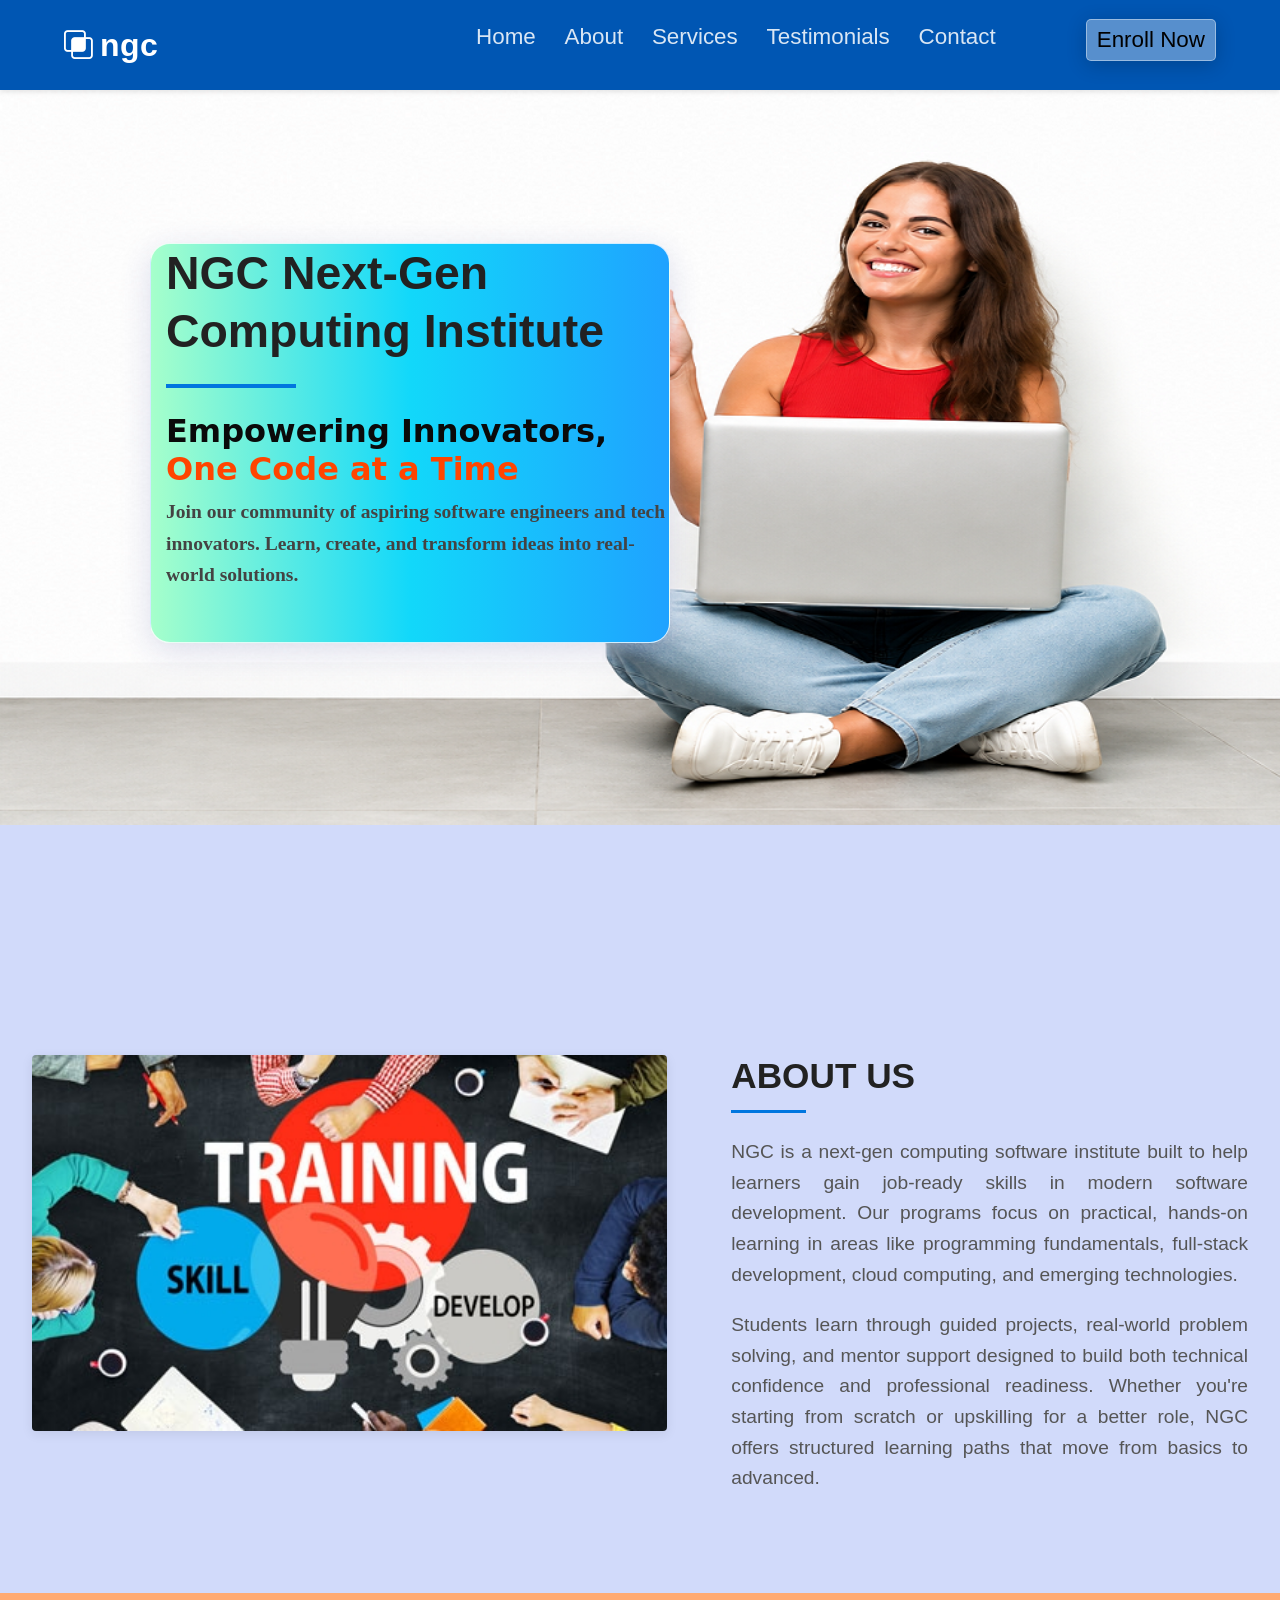
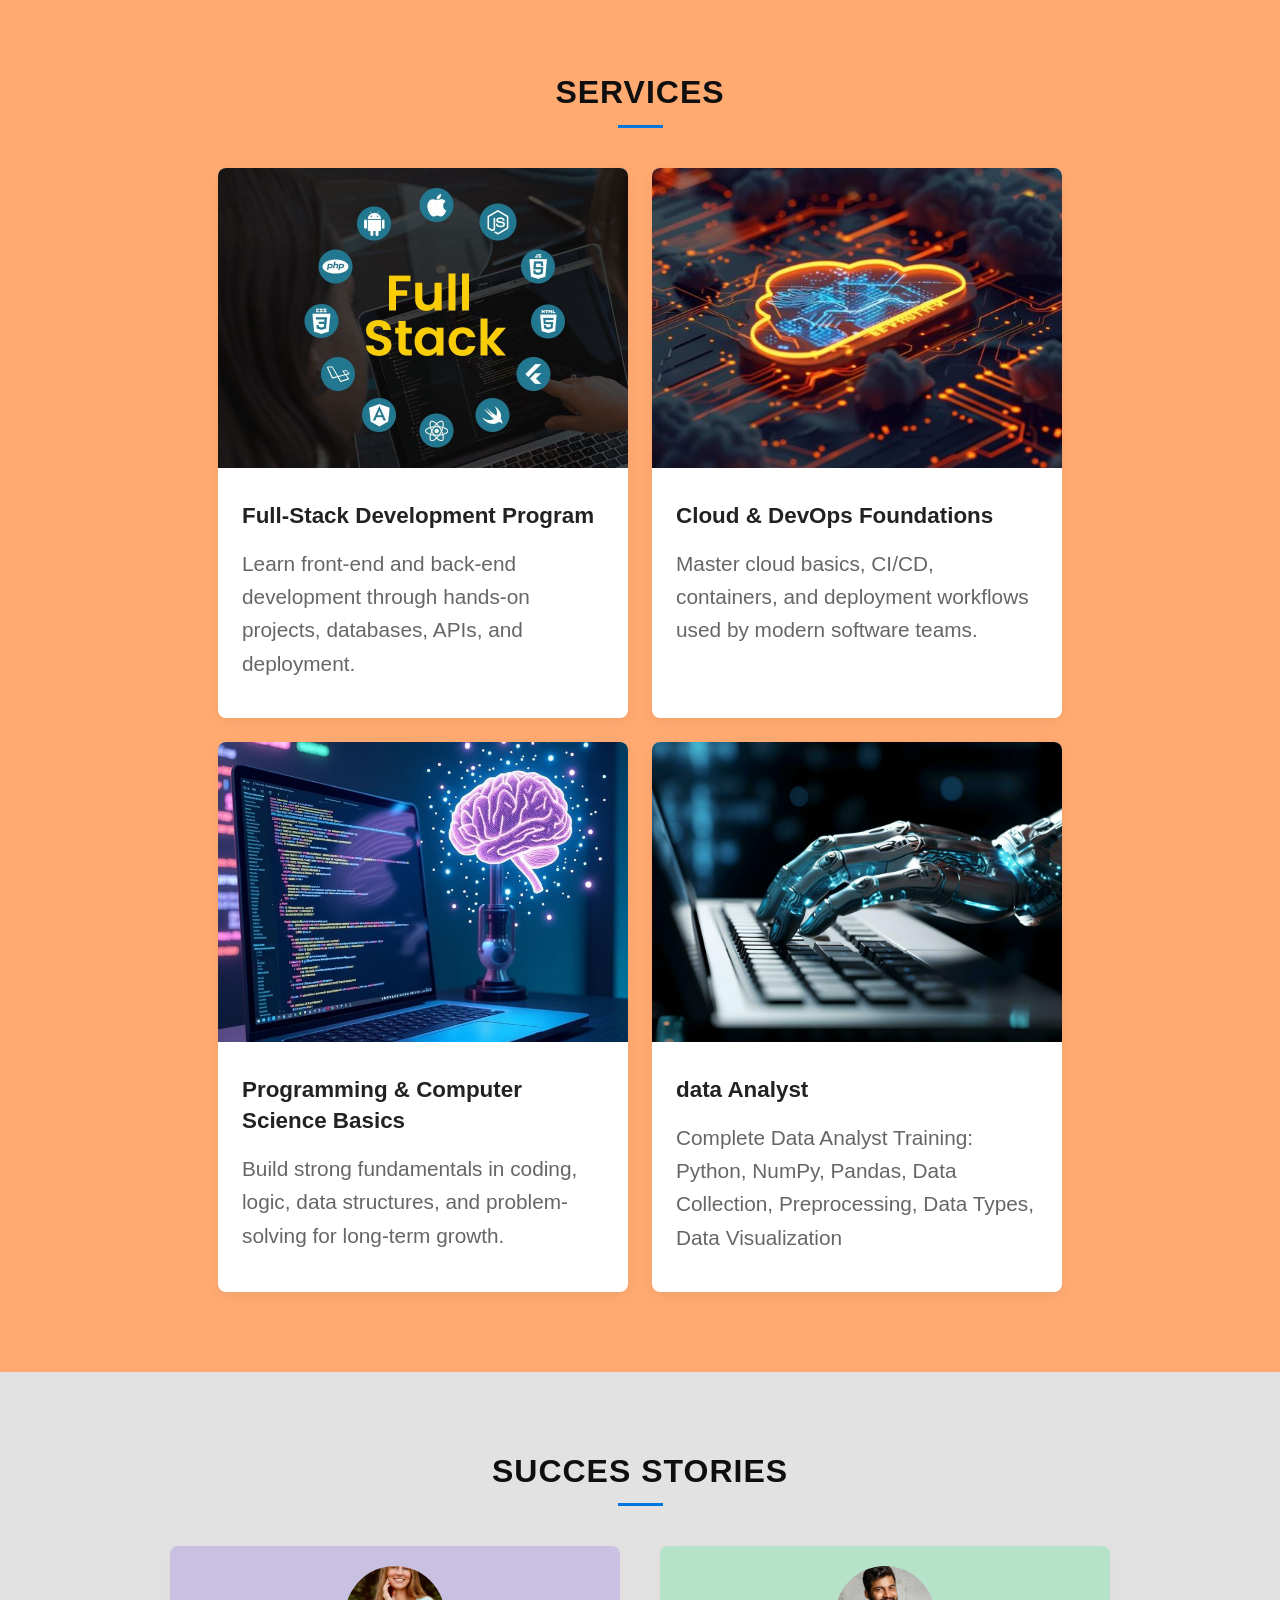
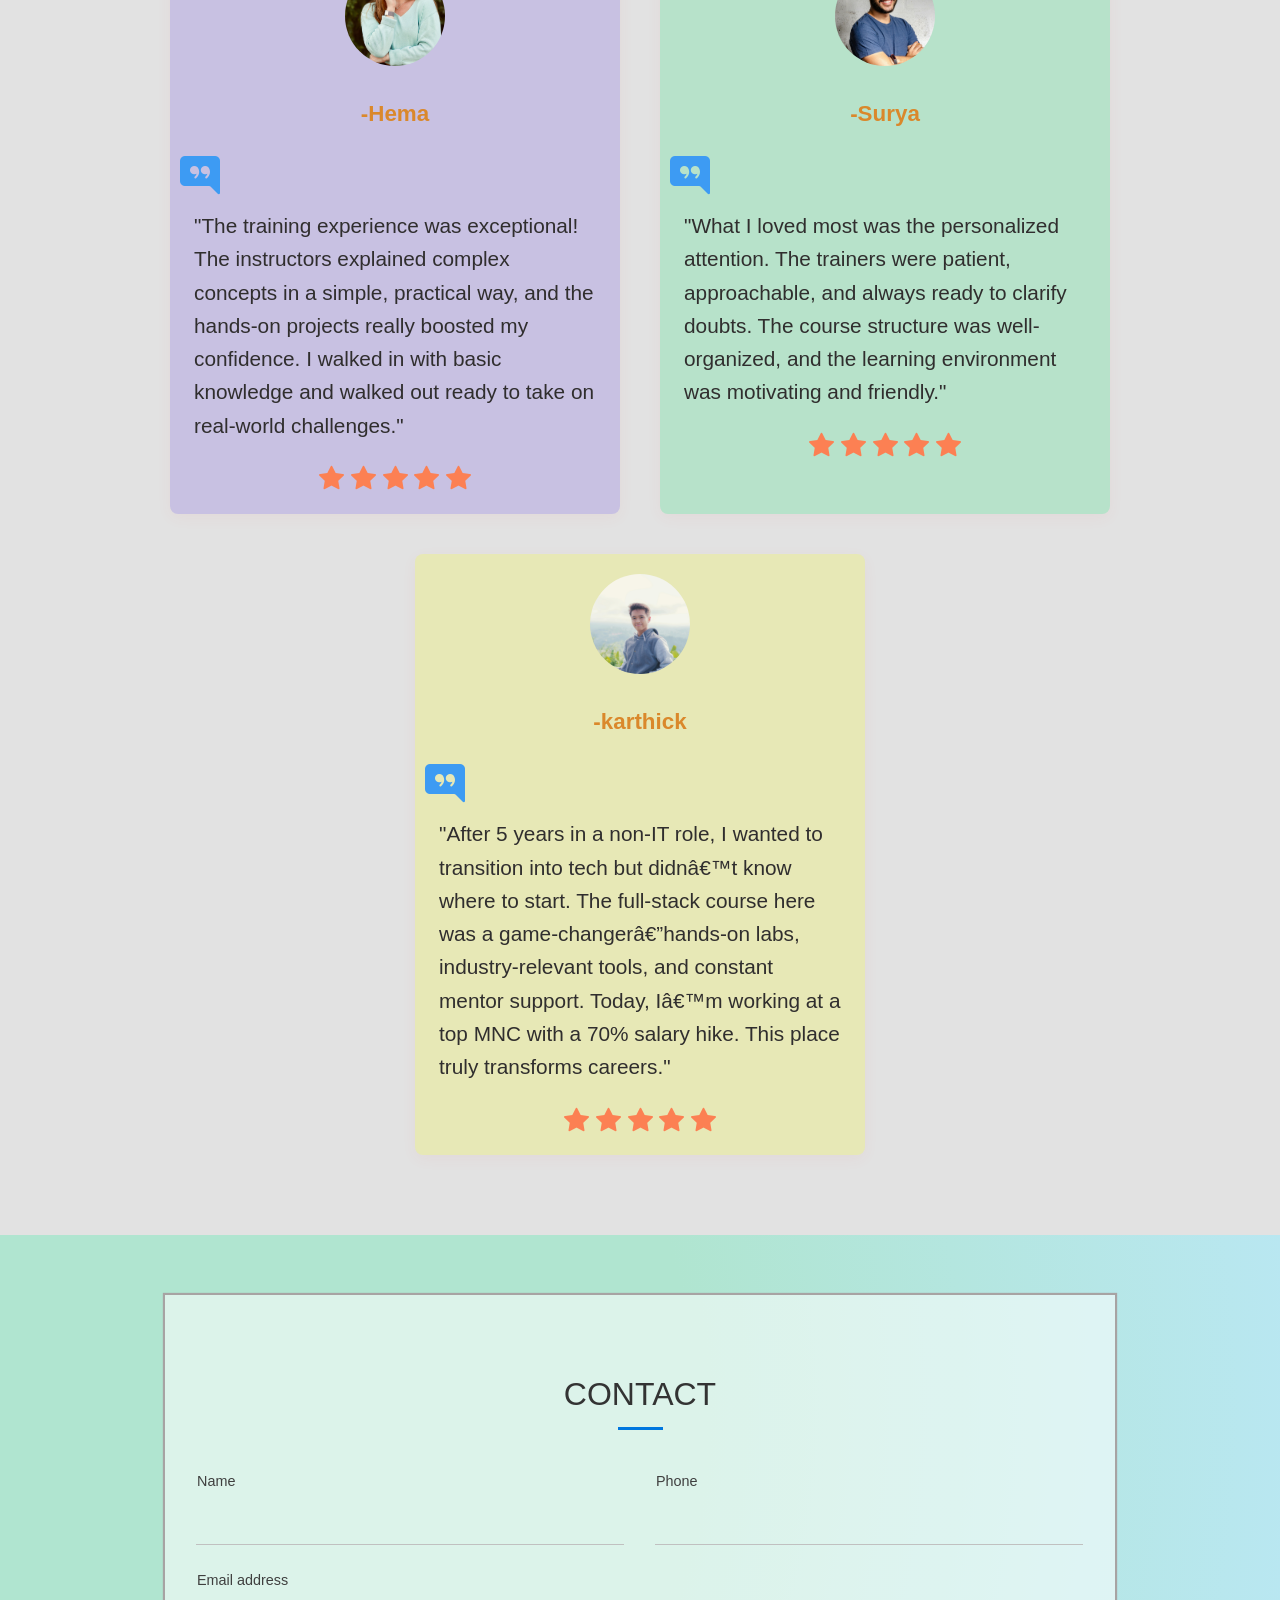
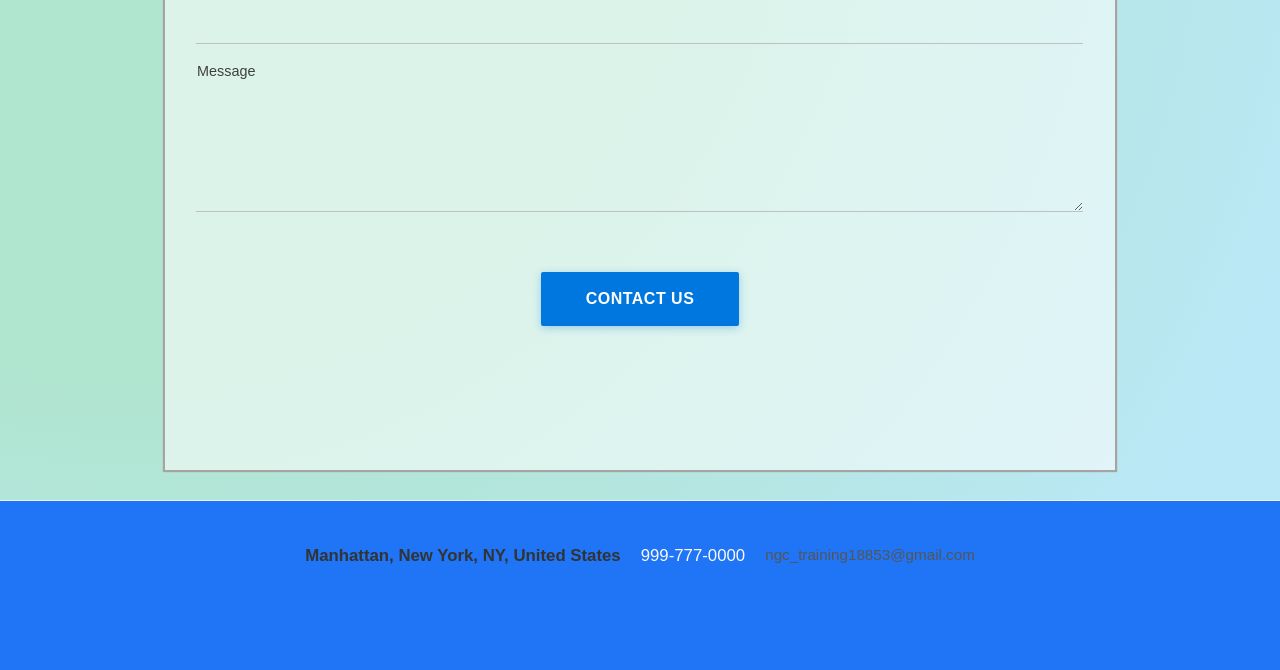
==== projects/Software Institute UI/index.html @ 63b266c6 "first commit" ====
<!DOCTYPE html>
<html>
<head>

    <link href="https://cdn.jsdelivr.net/npm/bootstrap@5.3.8/dist/css/bootstrap.min.css" rel="stylesheet" integrity="sha384-sRIl4kxILFvY47J16cr9ZwB07vP4J8+LH7qKQnuqkuIAvNWLzeN8tE5YBujZqJLB" crossorigin="anonymous">
    <meta name="viewport" content="width=device-width, initial-scale=1.0">
    <title>NGC Next-Gen Computing Institute</title>
    <link rel="stylesheet" href="style.css">
    <link rel="stylesheet" href="https://cdn.jsdelivr.net/npm/bootstrap-icons@1.13.1/font/bootstrap-icons.min.css">
    </head>
<body>

    <header>
        <div class="logo">
            <span class="logo-icon"><i class="bi bi-intersect"></i></span> ngc
        </div>
        <nav>
            <ul>
                <li><a href="#home" class="active">Home</a></li>
                <li><a href="#about">About</a></li>
                <li><a href="#services">Services</a></li>
                <li><a href="#Testimonials">Testimonials</a></li>
                <li><a href="#contact">Contact</a></li> 
            </ul>
             <div class="enroll">
            <a href="#contact"><button>Enroll Now</button></a>
        </div>
            
        </nav>
        
    </header>

    <section id="home" class="home">
        <div class="home-box">
            <h1>NGC Next-Gen<br>Computing Institute</h1>
            <div class="blue-line"></div>
            <h2>Empowering Innovators,<br><span> One Code at a Time</span></h2>
            <p>Join our community of aspiring software engineers and tech innovators. Learn, create, and transform ideas into real-world solutions.</p>
        </div>
    </section>

    <section id="about" class="about">
        <div class="container about-box">
            <div class="about-image">
                <img src="bg-3.jpg" alt="NGC Campus">
            </div>
            <div class="about-content">
                <h2>About us</h2>
                <div class="blue-line-left"></div>
                <p>NGC is a next-gen computing software institute built to help learners gain job-ready skills in modern software development. Our programs focus on practical, hands-on learning in areas like programming fundamentals, full-stack development, cloud computing, and emerging technologies.</p>
                <p>Students learn through guided projects, real-world problem solving, and mentor support designed to build both technical confidence and professional readiness. Whether you're starting from scratch or upskilling for a better role, NGC offers structured learning paths that move from basics to advanced.</p>
            </div>
        </div>
    </section>

    <section id="services" class="services">
        <div class="container">
            <div class="service-title">
                <h2>SERVICES</h2>
                <div class="blue-line-center"></div>
            </div>
            
            <div class="services-main">
                <div class="service-card">
                    <img src="pg-1.jpg" alt="Full-Stack Dev">
                    <h3>Full-Stack Development Program</h3>
                    <p>Learn front-end and back-end development through hands-on projects, databases, APIs, and deployment.</p>
                </div>
                <div class="service-card">
                    <img src="pg-6.jpeg" alt="Cloud & DevOps">
                    <h3>Cloud & DevOps Foundations</h3>
                    <p>Master cloud basics, CI/CD, containers, and deployment workflows used by modern software teams.</p>
                </div>
                <div class="service-card">
                    <img src="pg-3.jpeg" alt="Programming CS Basics">
                    <h3>Programming & Computer Science Basics</h3>
                    <p>Build strong fundamentals in coding, logic, data structures, and problem-solving for long-term growth.</p>
                </div>
                <div class="service-card">
                    <img src="background.jpg" alt="Programming CS Basics">
                    <h3>data Analyst</h3>
                    <p>Complete Data Analyst Training: Python, NumPy, Pandas, Data Collection, Preprocessing, Data Types, Data Visualization</p>
                </div>
            </div>
        </div>
    </section>
    <section id="Testimonials" class="Testimonials">
        <div class="container">
            <div class="review-title">
                <h2>Succes stories</h2>
                <div class="blue-line-center"></div>
            </div>
            
            <div class="review-main ">
                <div class="review-card one ">
                    <img src="test1.jpg" alt="">
                    <h3>-Hema</h3>
                    <i class="bi bi-chat-right-quote-fill"></i>
                    <p>"The training experience was exceptional! The instructors explained complex concepts in a simple, practical way, and the hands-on projects really boosted my confidence. I walked in with basic knowledge and walked out ready to take on real-world challenges." </p>
                    <div class="icon">
                    <i class="bi bi-star-fill"></i>
                    <i class="bi bi-star-fill"></i>
                    <i class="bi bi-star-fill"></i>
                    <i class="bi bi-star-fill"></i>
                    <i class="bi bi-star-fill"></i>
                    </div>
                </div>
                <div class="review-card two">
                    <img src="test-3.jpg" alt="">
                    <h3>-Surya</h3>
                    <i class="bi bi-chat-right-quote-fill"></i>
                    <p>"What I loved most was the personalized attention. The trainers were patient, approachable, and always ready to clarify doubts. The course structure was well-organized, and the learning environment was motivating and friendly."</p>
                    <div class="icon">
                    <i class="bi bi-star-fill"></i>
                    <i class="bi bi-star-fill"></i>
                    <i class="bi bi-star-fill"></i>
                    <i class="bi bi-star-fill"></i>
                    <i class="bi bi-star-fill"></i>
                    </div>
                </div>
                <div class="review-card three">
                    <img src="test2.jpg" alt="">
                    <h3>-karthick</h3>
                    <i class="bi bi-chat-right-quote-fill"></i>
                    <p>"After 5 years in a non-IT role, I wanted to transition into tech but didn’t know where to start. The full-stack course here was a game-changer—hands-on labs, industry-relevant tools, and constant mentor support. Today, I’m working at a top MNC with a 70% salary hike. This place truly transforms careers."</p>
                    <div class="icon">
                    <i class="bi bi-star-fill"></i>
                    <i class="bi bi-star-fill"></i>
                    <i class="bi bi-star-fill"></i>
                    <i class="bi bi-star-fill"></i>
                    <i class="bi bi-star-fill"></i>
                    </div>
                </div>
                
            </div>
        </div>
    </section>

    <section id="contact" class="contact">
        <div class="container">
            <div class="contact-title">
                <h2>CONTACT</h2>
                <div class="blue-line-center"></div>
            </div>

            <div class="contact-main">
                <form class="contact-form">
                    <div class="form-row">
                        <div class="input-group">
                            <label for="name">Name</label>
                            <input type="text">
                        </div>
                        <div class="input-group">
                            <label for="phone">Phone</label>
                            <input type="tel">
                        </div>
                        
                    </div>
                    <div class="input-group full-width">
                            <label for="email">Email address</label>
                            <input type="email">
                        </div>
                    <div class="input-group full-width">
                        <label for="message">Message</label>
                        <textarea rows="4"></textarea>
                    </div>

                    <div class="form-submit">
                        <button type="submit" class="contact-btn">CONTACT US</button>
                    </div>
                </form>                   
                </div>
            </div>
        </div>
        
    </section>
    <div class="contact-info">
                    <div class="info-text">
                        <p><strong>Manhattan, New York, NY, United States</strong></p>
                        <p class="phone-link"> 999-777-0000</p>
                        <p class="email-link"> ngc_training18853@gmail.com</p>
                    </div>
    <script src="https://cdn.jsdelivr.net/npm/bootstrap@5.3.8/dist/js/bootstrap.bundle.min.js" integrity="sha384-FKyoEForCGlyvwx9Hj09JcYn3nv7wiPVlz7YYwJrWVcXK/BmnVDxM+D2scQbITxI" crossorigin="anonymous"></script>
</body>
</html>
---- projects/Software Institute UI/style.css ----
* {
    margin: 0;
    padding: 0;
    box-sizing: border-box;
    scroll-behavior: smooth;
}

body {
    font-family: Arial, sans-serif;
    color: #333333;
    background-color: #fcfcfc;
    line-height: 1.6;
}

.container {
    max-width: 1500px;
    margin: 0 auto;
    padding: 5rem 2rem;
}

.blue-line-center {
    width: 45px;
    height: 3px;
    background-color: #0076df;
    margin: 0.8rem auto 2.5rem auto;
}

header {
    background-color: #0056b3;
    display: flex;
    justify-content: space-between;
    align-items: center;
    padding: 1.2rem 4rem;
    position: fixed;
    top: 0;
    width: 100%;
    z-index: 1000;
    box-shadow: 0 2px 5px rgba(0, 0, 0, 0.1);
}

header .logo {
    color: #ffffff;
    font-size: 2rem;
    font-weight: 700;
    letter-spacing: 0.5px;
    display: flex;
    align-items: center;
    gap: 0.4rem;
}

header .logo-icon {
    font-size: 1.8rem;
}

header nav ul {
    display: flex;
    list-style: none;
    gap: 1.8rem;
}

header a {
    color: rgba(255, 255, 255, 0.85);
    text-decoration: none;
    font-size: 1.4rem;
    font-weight: 500;
    transition: color 0.2s ease;
}

header nav {
    display: flex;
}

header nav a:hover {
    color: #0a0a0a;
    border-bottom: 2px solid #ffffff;
    padding-bottom: 4px;
}

header button {
    margin-left: 90px;
    padding: 2px 10px;
    border-radius: 5px;
    color: #000;
    background: rgba(255, 255, 255, 0.342);
    border: 1px solid rgba(255, 255, 255, 0.4);
    box-shadow: 0 4px 20px rgba(0, 0, 0, 0.2);

}

header .enroll a:hover {
    border-bottom: none;
}

header button:hover {
    background-color: tomato;
}

.home {
    height: 85vh;
    margin-top: 60px;
    background: url('bag3.png');
    background-position: center;
    background-size: cover;
    position: relative;
    display: flex;
    align-items: center;
    justify-content: flex-start;
}

.home-box {
    background: #1FA2FF;
    background: -webkit-linear-gradient(to right, #A6FFCB, #12D8FA, #1FA2FF);
    background: linear-gradient(to right, #A6FFCB, #12D8FA, #1FA2FF);
    margin: 0px 0px 0px 150px;
    height: 400px;
    width: 520px;
    border-radius: 20px;
    border: 1px solid rgba(255, 255, 255, 0.8);
    box-shadow: 0 8px 32px rgba(31, 38, 135, 0.15);
    animation-name: fadein;
}
@keyframes fadeIn {
    from {
        opacity: 0;
    }
    to {
        opacity: 1;
    }
}

.home-box h1 {
    font-size: 2.9rem;
    color: #222222;
    line-height: 1.25;
    font-weight: 700;
    margin-left: 15px;
}

.home-box p {
    font-family: Cambria, Cochin, Georgia, Times, 'Times New Roman', serif;
    font-weight: bolder;
    font-size: 1.22rem;
    color: #444343;
    margin-left: 15px;
}

.home-box h2 {
    font-family: system-ui, -apple-system, BlinkMacSystemFont, 'Segoe UI', Roboto, Oxygen, Ubuntu, Cantarell, 'Open Sans', 'Helvetica Neue', sans-serif;
    font-weight: bolder;
    color: #0a0a0a;
    margin-left: 15px;
}

.home-box span {
    color: orangered;
}

.blue-line {
    width: 130px;
    height: 4px;
    background-color: #0076df;
    margin: 1.5rem 0;
    margin-left: 15px;
}

.about {
    display: flex;
    flex-wrap: wrap;
    padding-top: 100px;
    background-color: #d1dafa;
}

.about-box {
    margin-top: 50px;
    display: grid;
    grid-template-columns: 1.5fr 1.22fr;
    gap: 4rem;
}

.about-image img {
    width: 100%;
    height: auto;
    border-radius: 4px;
    box-shadow: 0 3px 12px rgba(0, 0, 0, 0.08);
}

.about-content h2 {
    text-transform: uppercase;
    font-size: 2.2rem;
    color: #222222;
    font-weight: 700;
}

.blue-line-left {
    width: 75px;
    height: 3px;
    background-color: #0076df;
    margin: 0.8rem 0 1.5rem 0;
}

.about-content p {
    color: #555555;
    font-size: 1.2rem;
    margin-bottom: 1.2rem;
    text-align: justify;
}

.services {
    background-color: #ffaa71;
}

.service-title {
    text-align: center;
}

.service-title h2 {
    font-size: 2rem;
    color: #0f0f0f;
    font-weight: 900;
    letter-spacing: 1px;
}


.services-main {
    display: flex;
    flex-direction: row;
    flex-wrap: wrap;
    justify-content: center;
    gap: 1.5rem;
    margin-top: 1rem;
}

.services .container {
    max-width: 2000px;

}

.service-card {
    width: 410px;
    height: 550px;
    background-color: #ffffff;
    border-radius: 8px;
    overflow: hidden;
    box-shadow: 0 4px 15px rgba(0, 0, 0, 0.05);
    text-align: left;
    padding-bottom: 1rem;
    transition: transform 0.2s ease;
}

.service-card:hover {
    transform: translateY(-4px);
}

.service-card img {
    width: 100%;
    height: 300px;
    object-fit: cover;
}

.service-card h3 {
    font-size: 1.4rem;
    color: #222222;
    padding: 2rem 1.5rem 0.5rem 1.5rem;
    font-weight: 900;
    line-height: 1.4;
}

.service-card p {
    color: #666666;
    font-size: 1.3rem;
    padding: 0 1.5rem;
}

.Testimonials {
    background-color: #e2e2e2;
}

.review-title {
    text-align: center;
}

.review-title h2 {
    font-size: 2rem;
    color: #0f0f0f;
    font-weight: 900;
    letter-spacing: 1px;
    text-transform: uppercase;
}


.review-main {
    display: flex;
    flex-direction: row;
    flex-wrap: wrap;
    justify-content: center;
    gap: 2.5rem;
    margin-top: 1rem;
}

.review-card {
    background-color: #ffffff;
    border-radius: 8px;
    width: 450px;
    overflow: hidden;
    box-shadow: 0 4px 15px rgba(255, 83, 83, 0.05);
    padding-bottom: 1rem;
    transition: transform 0.2s ease;
}

.review-main .one {
    background-color: #3000df25;
}

.review-main .two {
    background-color: #00df6431;
}

.review-main .three {
    background-color: #fbff0733;
}

.review-card:hover {
    transform: translateY(-4px);
}

.review-card img {
    margin-top: 20px;
    margin-left: 175px;
    width: 100px;
    height: 100px;
    border-radius: 50%;
    object-fit: cover;
}

.review-card .icon {
    text-align: center;
    color: rgb(252, 128, 83);
    font-size: 25px;
}

.review-card h3 {
    text-align: center;
    font-size: 1.4rem;
    color: #da882b;
    padding: 2rem 1.5rem 0.5rem 1.5rem;
    font-weight: 900;
    line-height: 1.4;
}

.review-card p {
    color: #302e2e;
    font-size: 1.3rem;
    padding: 0 1.5rem;
}

.review-card .bi-chat-right-quote-fill {
    margin-left: 10px;
    font-size: 40px;
    color: rgb(61, 155, 243);
}

.contact {
    display: flex;
    flex-wrap: wrap;
    padding-top: 60px;
    padding-bottom: 20px;
    background-image: radial-gradient(circle farthest-corner at 10% 20%, rgba(176, 229, 208, 1) 42%, rgba(92, 202, 238, 0.41) 93.6%);
}

.contact .container {
    width: fit-content;
    background-color: #ffffff8e;
    margin-bottom: 10px;
    box-shadow: 0px 20px 25px 20px black;
}

.contact-title {
    text-align: center;
}

.contact-main {
    max-width: 950px;
    margin: 0 auto;
}

.contact-form {
    margin-bottom: 4rem;
}

.contact .container {
    width: 950px;
    box-shadow: 0px 0px 1px 2px #a7a3a3;
}

.form-row {
    display: grid;
    grid-template-columns: 1fr 1fr;
    gap: 2rem;
    margin-bottom: 1.5rem;
}

.input-group {
    display: flex;
    flex-direction: column;
}

.input-group label {
    font-size: 0.9rem;
    color: #3f3f3f;
    margin-bottom: 0.4rem;
}

.input-group input,
.input-group textarea {
    border: none;
    border-bottom: 1px solid #c0c0c0;
    padding: 0.6rem 0.2rem;
    font-size: 1rem;
    font-family: inherit;
    background: transparent;
    transition: border-color 0.2s ease;
}


.full-width {
    margin-top: 1rem;
}

.form-submit {
    text-align: center;
    margin-top: 2.5rem;
}

.contact-btn {
    margin-top: 20px;
    background-color: #0076df;
    color: #ffffff;
    border: none;
    padding: 0.9rem 2.8rem;
    font-size: 1rem;
    font-weight: 600;
    letter-spacing: 0.5px;
    cursor: pointer;
    border-radius: 2px;
    box-shadow: 0 2px 8px rgba(0, 118, 223, 0.3);
    transition: background-color 0.2s ease;
}

.contact-btn:hover {
    background-color: #fa8628;
}

.contact-info {
    height: 170px;
    background-color: rgb(31, 117, 245);
    align-items: center;
    padding-top: 2rem;
    border-top: 1px solid #eeeeee;
}

.info-text {
    display: flex;
    flex-wrap: wrap;
    justify-content: center;
}

.info-text p {
    font-size: 1.05rem;
    color: #333333;
    margin: 10px;
    margin-bottom: 0.6rem;
}

.info-text .phone-link {
    color: #f8f9fa;
}

.info-text .email-link {
    color: #555555;
    font-size: 0.95rem;
}

@media (max-width: 768px) {
    header {
        padding: 1rem 2rem;
    }

    .about-grid,
    .contact-info-block {
        grid-template-columns: 1fr;
        gap: 2.5rem;
    }

    .review-main {
        margin: 90px;
        flex-direction: column;

    }

    .review-card {
        width: fit-content;
    }

    .services-main {
        margin: 100px;
        flex-direction: column;

    }

    header button {
        padding: 10px 15px;
        margin-left: 30px;
    }

    header nav ul {

        gap: 1.4rem;
        margin-right: 70px;
    }

    .form-row {
        width: 700px;
        grid-template-columns: 1fr;
        gap: 1.5rem;
    }

    .contact .container {
        box-shadow: none;
    }

}

@media (max-width: 968px) {}
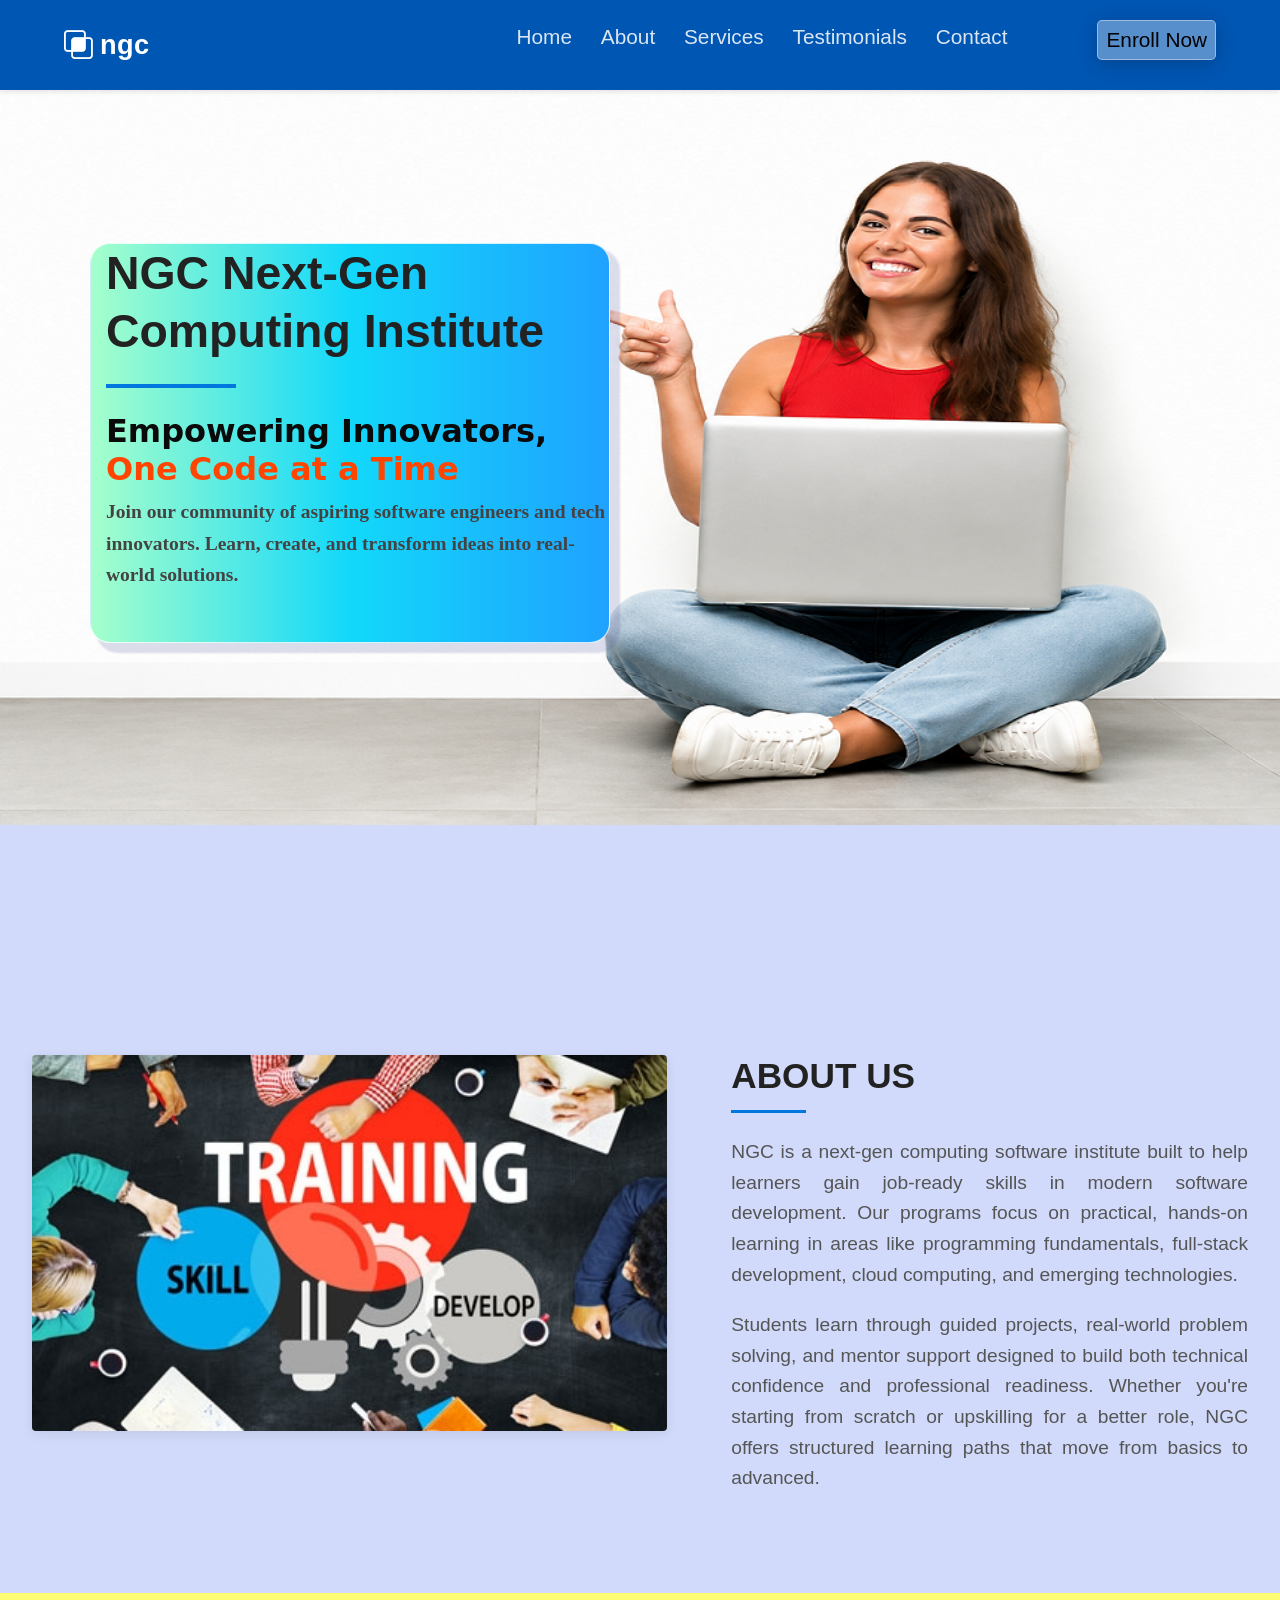
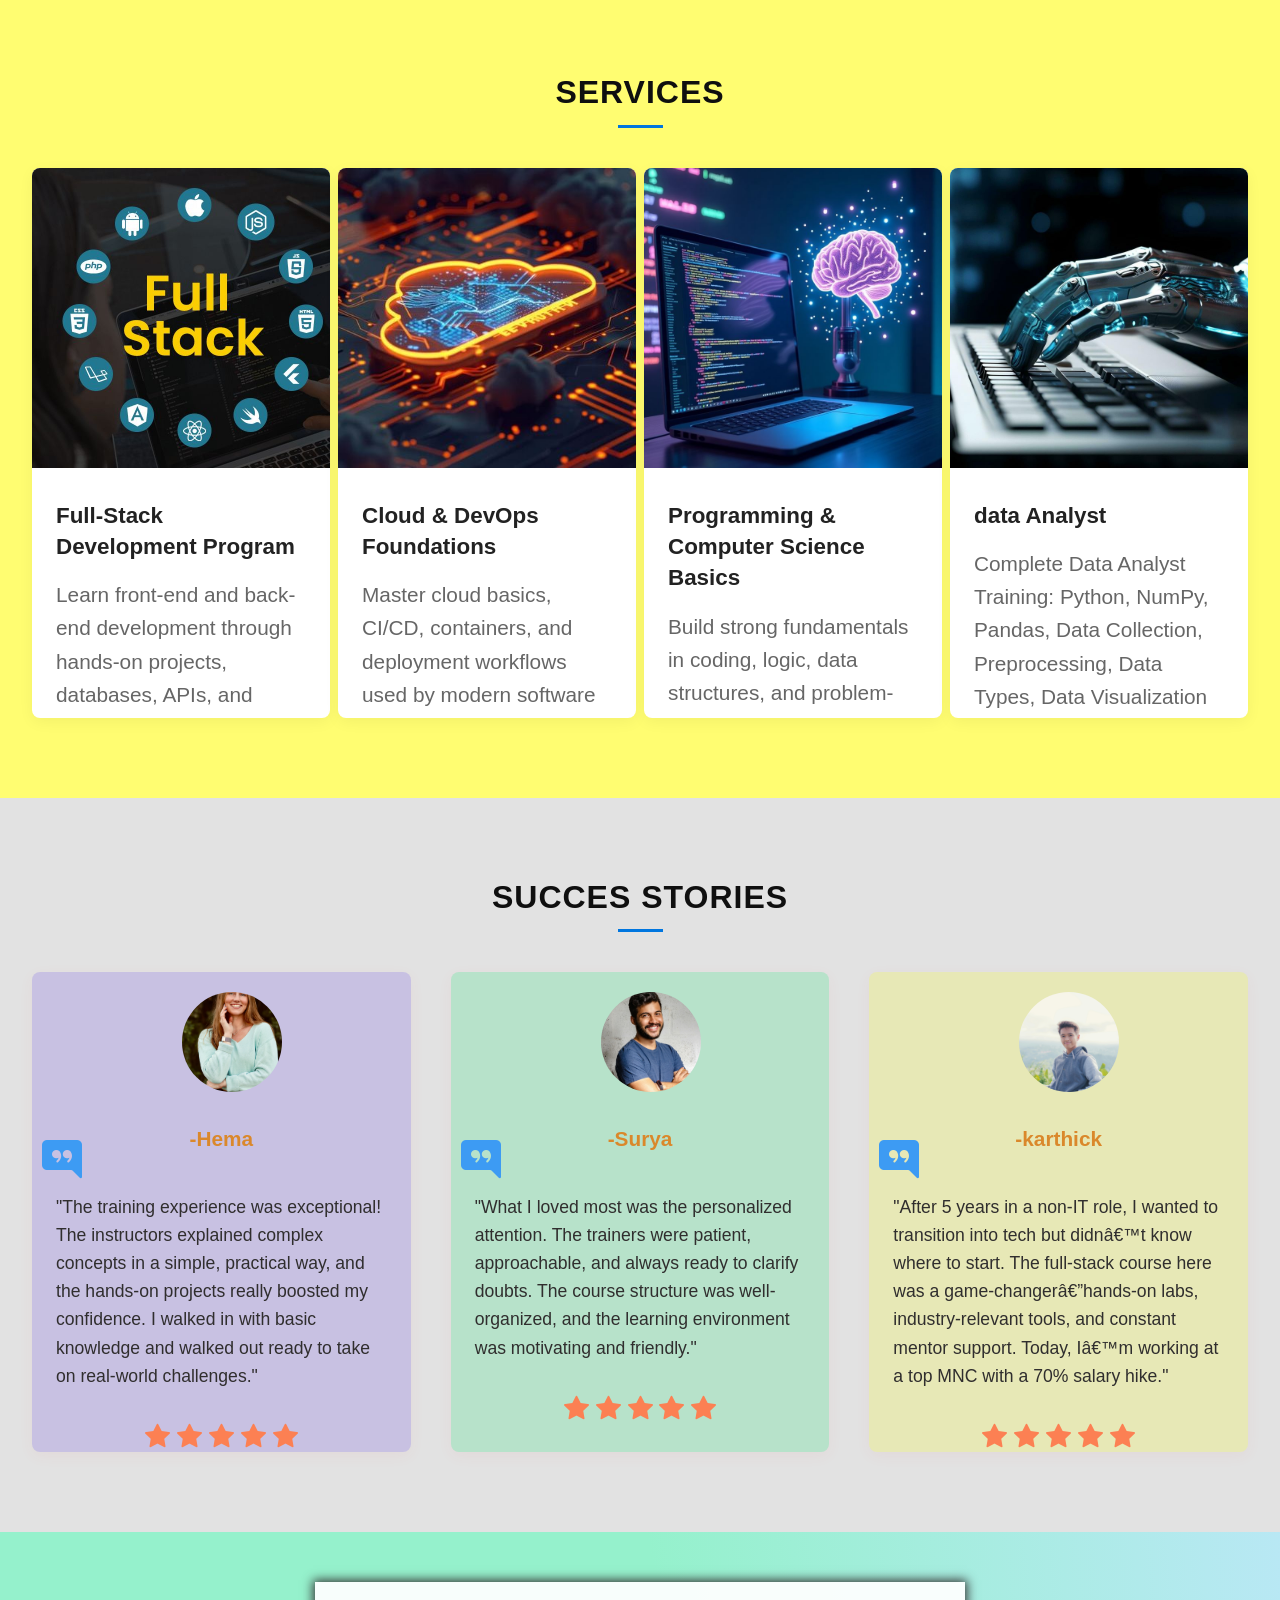
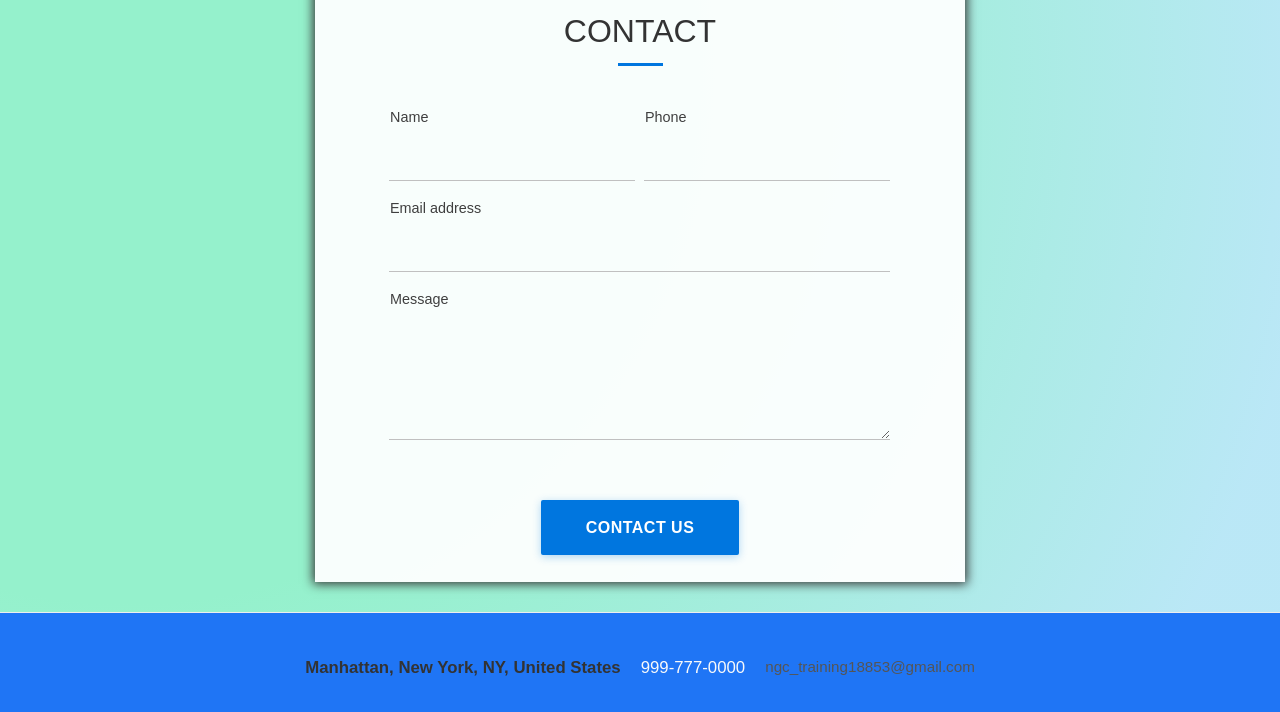
==== commit 0aff9a3e: "done" ====
--- a/projects/Software Institute UI/index.html
+++ b/projects/Software Institute UI/index.html
@@ -42,7 +42,7 @@
     <section id="about" class="about">
         <div class="container about-box">
             <div class="about-image">
-                <img src="bg-3.jpg" alt="NGC Campus">
+                <img src="images/bg-3.jpg" alt="NGC Campus">
             </div>
             <div class="about-content">
                 <h2>About us</h2>
@@ -62,22 +62,22 @@
             
             <div class="services-main">
                 <div class="service-card">
-                    <img src="pg-1.jpg" alt="Full-Stack Dev">
+                    <img src="images/pg-1.jpg" alt="Full-Stack Dev">
                     <h3>Full-Stack Development Program</h3>
                     <p>Learn front-end and back-end development through hands-on projects, databases, APIs, and deployment.</p>
                 </div>
                 <div class="service-card">
-                    <img src="pg-6.jpeg" alt="Cloud & DevOps">
+                    <img src="images/pg-6.jpeg" alt="Cloud & DevOps">
                     <h3>Cloud & DevOps Foundations</h3>
                     <p>Master cloud basics, CI/CD, containers, and deployment workflows used by modern software teams.</p>
                 </div>
                 <div class="service-card">
-                    <img src="pg-3.jpeg" alt="Programming CS Basics">
+                    <img src="images/pg-3.jpeg" alt="Programming CS Basics">
                     <h3>Programming & Computer Science Basics</h3>
                     <p>Build strong fundamentals in coding, logic, data structures, and problem-solving for long-term growth.</p>
                 </div>
                 <div class="service-card">
-                    <img src="background.jpg" alt="Programming CS Basics">
+                    <img src="images/background.jpg" alt="Programming CS Basics">
                     <h3>data Analyst</h3>
                     <p>Complete Data Analyst Training: Python, NumPy, Pandas, Data Collection, Preprocessing, Data Types, Data Visualization</p>
                 </div>
@@ -93,7 +93,7 @@
             
             <div class="review-main ">
                 <div class="review-card one ">
-                    <img src="test1.jpg" alt="">
+                    <img src="images/test1.jpg" alt="">
                     <h3>-Hema</h3>
                     <i class="bi bi-chat-right-quote-fill"></i>
                     <p>"The training experience was exceptional! The instructors explained complex concepts in a simple, practical way, and the hands-on projects really boosted my confidence. I walked in with basic knowledge and walked out ready to take on real-world challenges." </p>
@@ -106,7 +106,7 @@
                     </div>
                 </div>
                 <div class="review-card two">
-                    <img src="test-3.jpg" alt="">
+                    <img src="images/test-3.jpg" alt="">
                     <h3>-Surya</h3>
                     <i class="bi bi-chat-right-quote-fill"></i>
                     <p>"What I loved most was the personalized attention. The trainers were patient, approachable, and always ready to clarify doubts. The course structure was well-organized, and the learning environment was motivating and friendly."</p>
@@ -119,10 +119,10 @@
                     </div>
                 </div>
                 <div class="review-card three">
-                    <img src="test2.jpg" alt="">
+                    <img src="images/test2.jpg" alt="">
                     <h3>-karthick</h3>
                     <i class="bi bi-chat-right-quote-fill"></i>
-                    <p>"After 5 years in a non-IT role, I wanted to transition into tech but didn’t know where to start. The full-stack course here was a game-changer—hands-on labs, industry-relevant tools, and constant mentor support. Today, I’m working at a top MNC with a 70% salary hike. This place truly transforms careers."</p>
+                    <p>"After 5 years in a non-IT role, I wanted to transition into tech but didn’t know where to start. The full-stack course here was a game-changer—hands-on labs, industry-relevant tools, and constant mentor support. Today, I’m working at a top MNC with a 70% salary hike."</p>
                     <div class="icon">
                     <i class="bi bi-star-fill"></i>
                     <i class="bi bi-star-fill"></i>
--- a/projects/Software Institute UI/style.css
+++ b/projects/Software Institute UI/style.css
@@ -5,11 +5,12 @@
     scroll-behavior: smooth;
 }
 
-body {
+body {   
     font-family: Arial, sans-serif;
     color: #333333;
     background-color: #fcfcfc;
     line-height: 1.6;
+    box-sizing: border-box;
 }
 
 .container {
@@ -34,13 +35,14 @@
     position: fixed;
     top: 0;
     width: 100%;
+    height: 10%;
     z-index: 1000;
     box-shadow: 0 2px 5px rgba(0, 0, 0, 0.1);
 }
 
 header .logo {
     color: #ffffff;
-    font-size: 2rem;
+    font-size: 1.7rem;
     font-weight: 700;
     letter-spacing: 0.5px;
     display: flex;
@@ -61,7 +63,7 @@
 header a {
     color: rgba(255, 255, 255, 0.85);
     text-decoration: none;
-    font-size: 1.4rem;
+    font-size: 1.3rem;
     font-weight: 500;
     transition: color 0.2s ease;
 }
@@ -78,7 +80,7 @@
 
 header button {
     margin-left: 90px;
-    padding: 2px 10px;
+    padding: 2px 8px;
     border-radius: 5px;
     color: #000;
     background: rgba(255, 255, 255, 0.342);
@@ -98,8 +100,8 @@
 .home {
     height: 85vh;
     margin-top: 60px;
-    background: url('bag3.png');
-    background-position: center;
+    background: url('images/bag3.png');
+    background-position:center ;
     background-size: cover;
     position: relative;
     display: flex;
@@ -108,25 +110,18 @@
 }
 
 .home-box {
-    background: #1FA2FF;
     background: -webkit-linear-gradient(to right, #A6FFCB, #12D8FA, #1FA2FF);
     background: linear-gradient(to right, #A6FFCB, #12D8FA, #1FA2FF);
-    margin: 0px 0px 0px 150px;
+    margin: 0px 0px 0px 90px;
     height: 400px;
     width: 520px;
     border-radius: 20px;
     border: 1px solid rgba(255, 255, 255, 0.8);
-    box-shadow: 0 8px 32px rgba(31, 38, 135, 0.15);
-    animation-name: fadein;
-}
-@keyframes fadeIn {
-    from {
-        opacity: 0;
-    }
-    to {
-        opacity: 1;
-    }
-}
+    box-shadow: 8px 8px 2px 2px rgba(31, 38, 135, 0.15);
+
+}
+
+
 
 .home-box h1 {
     font-size: 2.9rem;
@@ -206,7 +201,7 @@
 }
 
 .services {
-    background-color: #ffaa71;
+    background-color: #fffd71;
 }
 
 .service-title {
@@ -224,19 +219,17 @@
 .services-main {
     display: flex;
     flex-direction: row;
-    flex-wrap: wrap;
+    
     justify-content: center;
-    gap: 1.5rem;
+    gap: 0.5rem;
     margin-top: 1rem;
-}
-
-.services .container {
-    max-width: 2000px;
-
-}
+     max-width: 2400px;
+}
+
+
 
 .service-card {
-    width: 410px;
+    width: 350px;
     height: 550px;
     background-color: #ffffff;
     border-radius: 8px;
@@ -291,7 +284,6 @@
 .review-main {
     display: flex;
     flex-direction: row;
-    flex-wrap: wrap;
     justify-content: center;
     gap: 2.5rem;
     margin-top: 1rem;
@@ -300,7 +292,8 @@
 .review-card {
     background-color: #ffffff;
     border-radius: 8px;
-    width: 450px;
+    width: 400px;
+    height: 480px;
     overflow: hidden;
     box-shadow: 0 4px 15px rgba(255, 83, 83, 0.05);
     padding-bottom: 1rem;
@@ -325,7 +318,7 @@
 
 .review-card img {
     margin-top: 20px;
-    margin-left: 175px;
+    margin-left: 150px;
     width: 100px;
     height: 100px;
     border-radius: 50%;
@@ -336,11 +329,14 @@
     text-align: center;
     color: rgb(252, 128, 83);
     font-size: 25px;
+    position: relative;
+    bottom: 30px;
+
 }
 
 .review-card h3 {
     text-align: center;
-    font-size: 1.4rem;
+    font-size: 1.3rem;
     color: #da882b;
     padding: 2rem 1.5rem 0.5rem 1.5rem;
     font-weight: 900;
@@ -349,54 +345,62 @@
 
 .review-card p {
     color: #302e2e;
-    font-size: 1.3rem;
+    font-size: 1.1rem;
     padding: 0 1.5rem;
+    position: relative;
+    bottom: 40px;
 }
 
 .review-card .bi-chat-right-quote-fill {
     margin-left: 10px;
     font-size: 40px;
     color: rgb(61, 155, 243);
+    position: relative;
+    bottom: 40px;
 }
 
 .contact {
     display: flex;
     flex-wrap: wrap;
-    padding-top: 60px;
+    padding-top: 50px;
     padding-bottom: 20px;
-    background-image: radial-gradient(circle farthest-corner at 10% 20%, rgba(176, 229, 208, 1) 42%, rgba(92, 202, 238, 0.41) 93.6%);
+    background-image: radial-gradient(circle farthest-corner at 10% 20%, rgb(149, 241, 204) 42%, rgba(92, 202, 238, 0.41) 93.6%);
 }
 
 .contact .container {
     width: fit-content;
-    background-color: #ffffff8e;
+    background-color: #ffffffef;
     margin-bottom: 10px;
     box-shadow: 0px 20px 25px 20px black;
 }
 
 .contact-title {
     text-align: center;
+    position: relative;
+    bottom: 50px;
 }
 
 .contact-main {
-    max-width: 950px;
+    max-width: 500px;
     margin: 0 auto;
 }
 
 .contact-form {
-    margin-bottom: 4rem;
+position: relative;
+bottom: 50px;
 }
 
 .contact .container {
-    width: 950px;
-    box-shadow: 0px 0px 1px 2px #a7a3a3;
+    width: 650px;
+    height: 600px;
+    box-shadow: 0px 0px 10px 2px #363535;
 }
 
 .form-row {
     display: grid;
     grid-template-columns: 1fr 1fr;
-    gap: 2rem;
-    margin-bottom: 1.5rem;
+    gap: 10px;
+    margin-bottom: 1rem;
 }
 
 .input-group {
@@ -414,7 +418,7 @@
 .input-group textarea {
     border: none;
     border-bottom: 1px solid #c0c0c0;
-    padding: 0.6rem 0.2rem;
+    padding: 0.6rem 0rem;
     font-size: 1rem;
     font-family: inherit;
     background: transparent;
@@ -451,7 +455,7 @@
 }
 
 .contact-info {
-    height: 170px;
+    height: 100px;
     background-color: rgb(31, 117, 245);
     align-items: center;
     padding-top: 2rem;
@@ -480,54 +484,272 @@
     font-size: 0.95rem;
 }
 
-@media (max-width: 768px) {
-    header {
-        padding: 1rem 2rem;
-    }
-
-    .about-grid,
-    .contact-info-block {
-        grid-template-columns: 1fr;
-        gap: 2.5rem;
-    }
-
-    .review-main {
-        margin: 90px;
-        flex-direction: column;
-
-    }
-
-    .review-card {
-        width: fit-content;
-    }
-
-    .services-main {
-        margin: 100px;
-        flex-direction: column;
-
-    }
-
-    header button {
-        padding: 10px 15px;
-        margin-left: 30px;
-    }
-
-    header nav ul {
-
-        gap: 1.4rem;
-        margin-right: 70px;
-    }
-
-    .form-row {
-        width: 700px;
-        grid-template-columns: 1fr;
-        gap: 1.5rem;
-    }
-
-    .contact .container {
-        box-shadow: none;
-    }
-
-}
-
-@media (max-width: 968px) {}+
+
+@media (max-width:992px){
+
+header{
+    padding:15px 30px;
+}
+
+header nav ul{
+    gap:15px;
+}
+
+header a{
+    font-size:18px;
+}
+
+header button{
+    margin-left:30px;
+}
+
+.home-box{
+    width:450px;
+    height:auto;
+    padding:20px;
+    margin-left:40px;
+}
+
+.home-box h1{
+    font-size:2.3rem;
+}
+
+.about-box{
+    grid-template-columns:1fr;
+}
+
+.services-main{
+    flex-wrap:wrap;
+}
+
+.review-main{
+    flex-wrap:wrap;
+}
+
+.contact .container{
+    width:90%;
+    height:auto;
+}
+
+}
+
+
+@media (max-width:768px){
+
+header{
+    
+    height:auto;
+    padding:15px;
+}
+
+header nav{
+
+    align-items:center;
+}
+
+header nav ul{
+    text-align:center;
+    gap:10px;
+    margin-top:15px;
+    margin-right: 40px;
+}
+
+header button{
+    margin:15px;
+}
+
+.home{
+    justify-content:center;
+    text-align:center;
+    padding:20px;
+}
+
+.home-box{
+    width:100%;
+    height:auto;
+    margin:0;
+    padding:20px;
+}
+
+.home-box h1{
+    font-size:2rem;
+}
+
+.home-box h2{
+    font-size:1.4rem;
+}
+
+.home-box p{
+    font-size:1rem;
+}
+
+.blue-line{
+    margin:auto;
+    margin-top:20px;
+    margin-bottom:20px;
+}
+
+.about{
+    padding-top:60px;
+}
+
+.about-box{
+    grid-template-columns:1fr;
+    gap:30px;
+}
+
+.about-content h2{
+    text-align:center;
+}
+
+.blue-line-left{
+    margin:auto;
+    margin-top:15px;
+    margin-bottom:20px;
+}
+
+.services-main{
+    flex-direction:column;
+    align-items:center;
+}
+
+.service-card{
+    width:100%;
+    max-width:350px;
+}
+
+.review-main{
+    flex-direction:column;
+    align-items:center;
+}
+
+.review-card{
+    width:100%;
+    max-width:360px;
+    height:auto;
+}
+
+.review-card img{
+    margin:20px auto;
+    display:block;
+}
+
+.review-card p,
+.review-card .bi-chat-right-quote-fill,
+.review-card .icon{
+    position:static;
+}
+
+.contact .container{
+    width:95%;
+    padding:30px 20px;
+}
+
+.form-row{
+    grid-template-columns:1fr;
+}
+
+.contact-main{
+    max-width:100%;
+}
+
+.info-text{
+    flex-direction:column;
+    align-items:center;
+    text-align:center;
+}
+
+.contact-info{
+    height:auto;
+    padding:20px;
+}
+.contact-title{
+    margin-top: 30px;
+}
+}
+
+
+@media (max-width:480px){
+    
+    header{
+    flex-direction: column;
+    height:auto;
+    padding:15px;
+}
+
+header nav{
+
+    align-items:center;
+}
+
+header nav ul{
+    
+    text-align:center;
+    gap:8px;
+    margin-top:45px;
+    margin-right: 0px;
+}
+
+header button{
+    font-size: 10px;
+    margin:15px;
+    position: relative;
+    top: 9px;
+}
+
+.container{
+    padding:60px 15px;
+}
+
+.home-box h1{
+    font-size:1.7rem;
+}
+
+.home-box h2{
+    font-size:1.2rem;
+}
+
+.home-box p{
+    font-size:15px;
+}
+
+.service-card{
+    width:100%;
+    height: 50%;
+}
+
+.service-card img{
+    height:220px;
+}
+
+.service-card h3{
+    font-size:22px;
+}
+
+.service-card p{
+    font-size:16px;
+}
+
+.review-card{
+    width:100%;
+}
+
+.review-card img{
+    width:80px;
+    height:80px;
+}
+
+.review-card h3{
+    font-size:20px;
+}
+
+.review-card p{
+    font-size:15px;
+}
+
+.contact-btn{
+    width:100%;
+}
+
+}
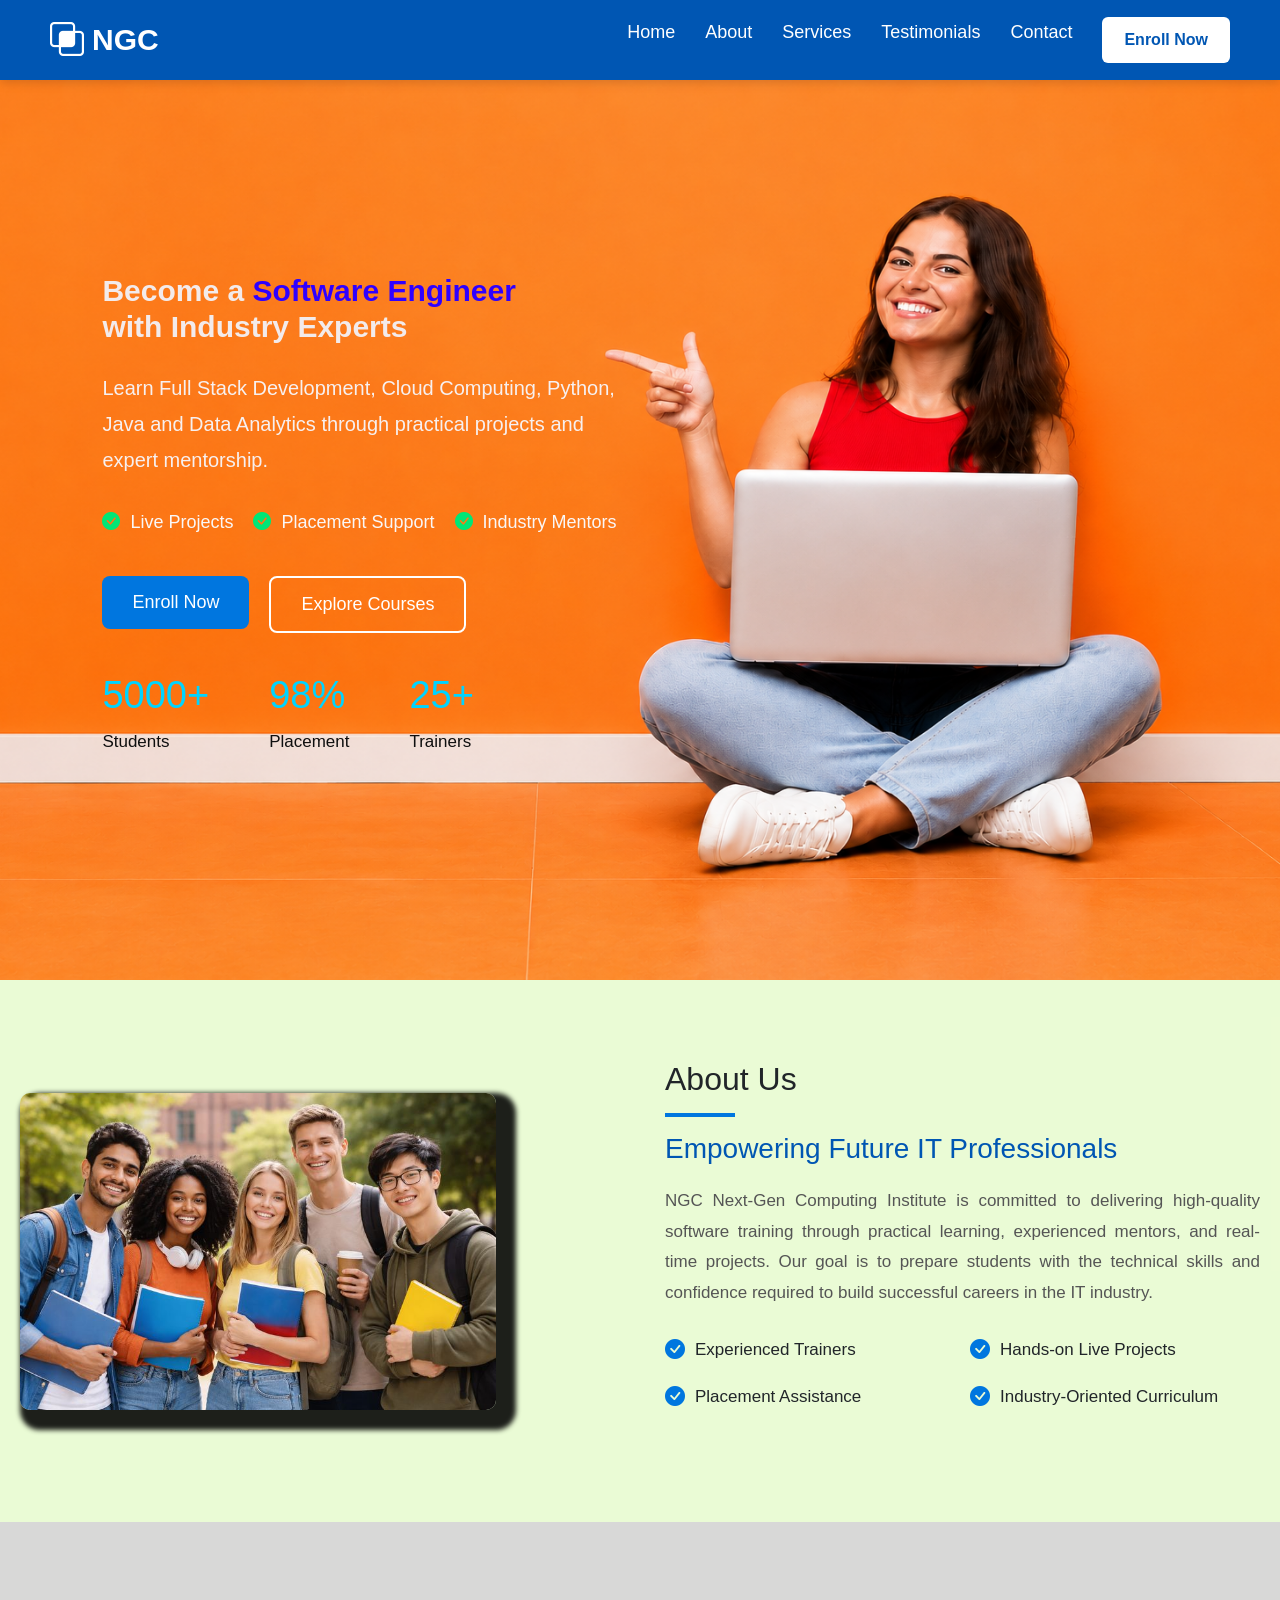
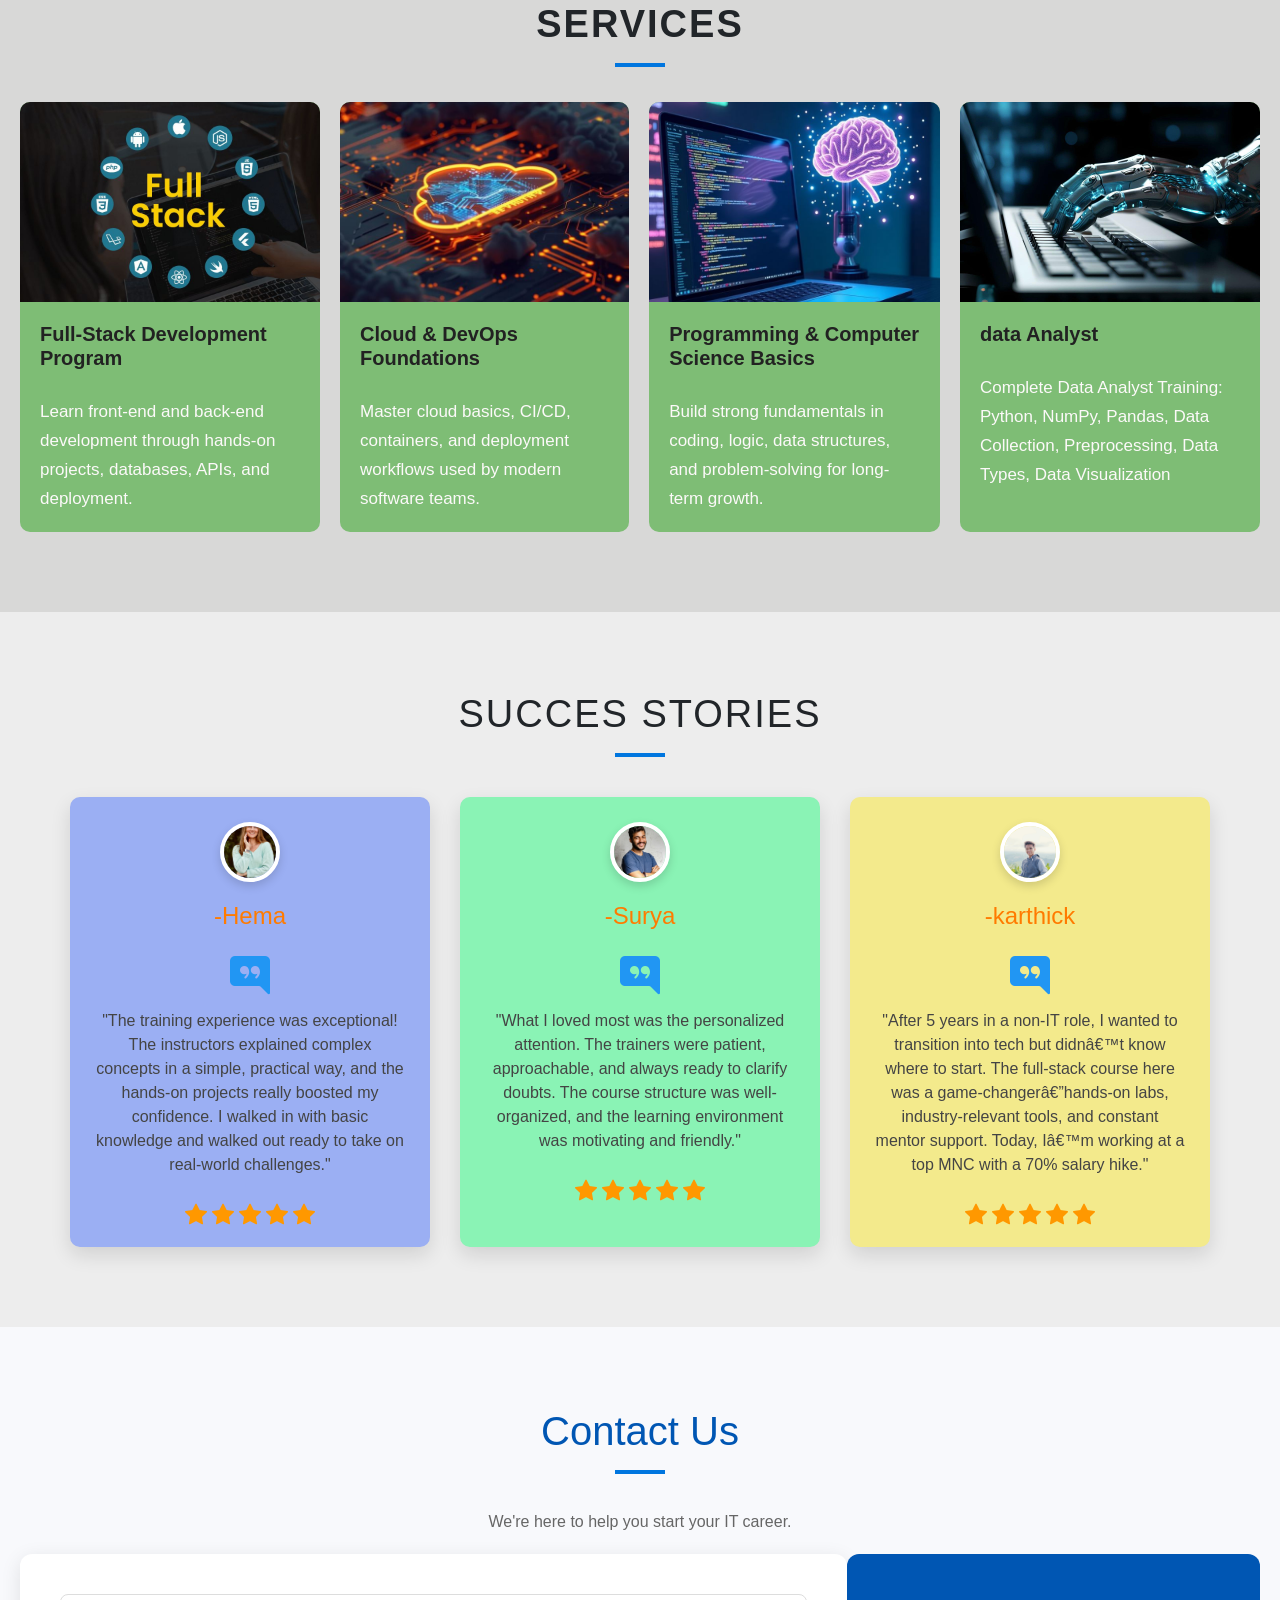
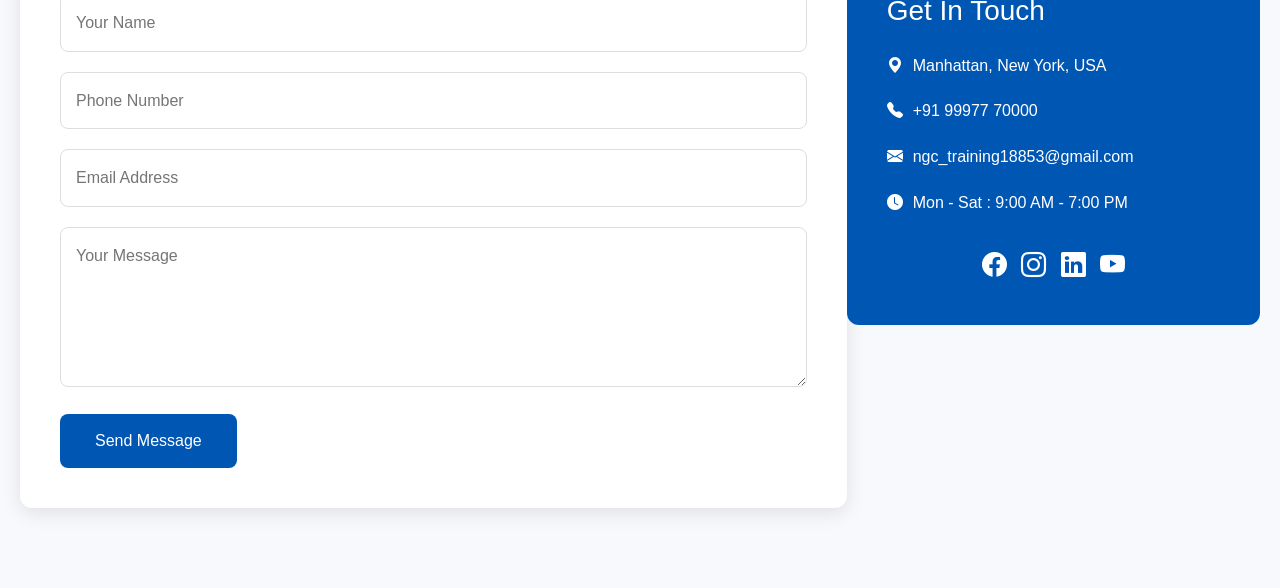
==== commit 5dde8876: "done" ====
--- a/projects/Software Institute UI/index.html
+++ b/projects/Software Institute UI/index.html
@@ -29,27 +29,113 @@
         </nav>
         
     </header>
-
     <section id="home" class="home">
-        <div class="home-box">
-            <h1>NGC Next-Gen<br>Computing Institute</h1>
-            <div class="blue-line"></div>
-            <h2>Empowering Innovators,<br><span> One Code at a Time</span></h2>
-            <p>Join our community of aspiring software engineers and tech innovators. Learn, create, and transform ideas into real-world solutions.</p>
-        </div>
-    </section>
+
+    <div class="home-content">
+
+        <h1>
+            Become a <span>Software Engineer</span><br>
+            with Industry Experts
+        </h1>
+
+        <p>
+            Learn Full Stack Development, Cloud Computing,
+            Python, Java and Data Analytics through
+            practical projects and expert mentorship.
+        </p>
+
+        <div class="hero-features">
+
+            <div><i class="bi bi-check-circle-fill"></i> Live Projects</div>
+
+            <div><i class="bi bi-check-circle-fill"></i> Placement Support</div>
+
+            <div><i class="bi bi-check-circle-fill"></i> Industry Mentors</div>
+
+        </div>
+
+        <div class="hero-btn">
+
+            <a href="#contact">
+                <button class="btn1">Enroll Now</button>
+            </a>
+
+            <a href="#services">
+                <button class="btn2">Explore Courses</button>
+            </a>
+
+        </div>
+
+        <div class="hero-count">
+
+            <div>
+                <h2>5000+</h2>
+                <p>Students</p>
+            </div>
+
+            <div>
+                <h2>98%</h2>
+                <p>Placement</p>
+            </div>
+
+            <div>
+                <h2>25+</h2>
+                <p>Trainers</p>
+            </div>
+
+        </div>
+
+    </div>
+
+</section>
 
     <section id="about" class="about">
         <div class="container about-box">
             <div class="about-image">
-                <img src="images/bg-3.jpg" alt="NGC Campus">
-            </div>
-            <div class="about-content">
-                <h2>About us</h2>
-                <div class="blue-line-left"></div>
-                <p>NGC is a next-gen computing software institute built to help learners gain job-ready skills in modern software development. Our programs focus on practical, hands-on learning in areas like programming fundamentals, full-stack development, cloud computing, and emerging technologies.</p>
-                <p>Students learn through guided projects, real-world problem solving, and mentor support designed to build both technical confidence and professional readiness. Whether you're starting from scratch or upskilling for a better role, NGC offers structured learning paths that move from basics to advanced.</p>
-            </div>
+                <img src="images/bg-4.jpg" alt="NGC Campus" >
+            </div>
+           <div class="about-content">
+
+    <h2>About Us</h2>
+
+    <div class="blue-line-left"></div>
+
+    <h3>Empowering Future IT Professionals</h3>
+
+    <p>
+        NGC Next-Gen Computing Institute is committed to delivering
+        high-quality software training through practical learning,
+        experienced mentors, and real-time projects. Our goal is to
+        prepare students with the technical skills and confidence
+        required to build successful careers in the IT industry.
+    </p>
+
+    <div class="about-points">
+
+        <div>
+            <i class="bi bi-check-circle-fill"></i>
+            <span>Experienced Trainers</span>
+        </div>
+
+        <div>
+            <i class="bi bi-check-circle-fill"></i>
+            <span>Hands-on Live Projects</span>
+        </div>
+
+        <div>
+            <i class="bi bi-check-circle-fill"></i>
+            <span>Placement Assistance</span>
+        </div>
+
+        <div>
+            <i class="bi bi-check-circle-fill"></i>
+            <span>Industry-Oriented Curriculum</span>
+        </div>
+
+    </div>
+
+    
+</div>
         </div>
     </section>
 
@@ -135,51 +221,86 @@
             </div>
         </div>
     </section>
-
     <section id="contact" class="contact">
-        <div class="container">
-            <div class="contact-title">
-                <h2>CONTACT</h2>
-                <div class="blue-line-center"></div>
-            </div>
-
-            <div class="contact-main">
-                <form class="contact-form">
-                    <div class="form-row">
-                        <div class="input-group">
-                            <label for="name">Name</label>
-                            <input type="text">
-                        </div>
-                        <div class="input-group">
-                            <label for="phone">Phone</label>
-                            <input type="tel">
-                        </div>
-                        
-                    </div>
-                    <div class="input-group full-width">
-                            <label for="email">Email address</label>
-                            <input type="email">
-                        </div>
-                    <div class="input-group full-width">
-                        <label for="message">Message</label>
-                        <textarea rows="4"></textarea>
-                    </div>
-
-                    <div class="form-submit">
-                        <button type="submit" class="contact-btn">CONTACT US</button>
-                    </div>
-                </form>                   
-                </div>
-            </div>
-        </div>
-        
-    </section>
-    <div class="contact-info">
-                    <div class="info-text">
-                        <p><strong>Manhattan, New York, NY, United States</strong></p>
-                        <p class="phone-link"> 999-777-0000</p>
-                        <p class="email-link"> ngc_training18853@gmail.com</p>
-                    </div>
-    <script src="https://cdn.jsdelivr.net/npm/bootstrap@5.3.8/dist/js/bootstrap.bundle.min.js" integrity="sha384-FKyoEForCGlyvwx9Hj09JcYn3nv7wiPVlz7YYwJrWVcXK/BmnVDxM+D2scQbITxI" crossorigin="anonymous"></script>
+
+    <div class="container">
+
+        <div class="contact-title">
+            <h2>Contact Us</h2>
+            <div class="blue-line-center"></div>
+            <p>We're here to help you start your IT career.</p>
+        </div>
+
+        <div class="contact-wrapper">
+
+           
+
+            <div class="contact-form">
+
+                <form>
+
+                    <input type="text" placeholder="Your Name" required>
+
+                    <input type="tel" placeholder="Phone Number" required>
+
+                    <input type="email" placeholder="Email Address" required>
+
+                    <textarea rows="5" placeholder="Your Message"></textarea>
+
+                    <button type="submit">Send Message</button>
+
+                </form>
+
+            </div>
+
+            
+
+            <div class="contact-info">
+
+                <h3>Get In Touch</h3>
+
+                <p>
+                    <i class="bi bi-geo-alt-fill"></i>
+                    Manhattan, New York, USA
+                </p>
+
+                <p>
+                    <i class="bi bi-telephone-fill"></i>
+                    +91 99977 70000
+                </p>
+
+                <p>
+                    <i class="bi bi-envelope-fill"></i>
+                    ngc_training18853@gmail.com
+                </p>
+
+                <p>
+                    <i class="bi bi-clock-fill"></i>
+                    Mon - Sat : 9:00 AM - 7:00 PM
+                </p>
+
+                <div class="social-icons">
+
+                    <i class="bi bi-facebook"></i>
+
+                    <i class="bi bi-instagram"></i>
+
+                    <i class="bi bi-linkedin"></i>
+
+                    <i class="bi bi-youtube"></i>
+
+                </div>
+
+            </div>
+
+        </div>
+
+    </div>
+
+</section>
+
+    
+    
+    
 </body>
-</html>
+</html>
--- a/projects/Software Institute UI/style.css
+++ b/projects/Software Institute UI/style.css
@@ -1,537 +1,567 @@
-* {
-    margin: 0;
-    padding: 0;
-    box-sizing: border-box;
-    scroll-behavior: smooth;
-}
-
-body {   
-    font-family: Arial, sans-serif;
-    color: #333333;
-    background-color: #fcfcfc;
-    line-height: 1.6;
-    box-sizing: border-box;
-}
-
-.container {
-    max-width: 1500px;
-    margin: 0 auto;
-    padding: 5rem 2rem;
-}
-
-.blue-line-center {
-    width: 45px;
-    height: 3px;
-    background-color: #0076df;
-    margin: 0.8rem auto 2.5rem auto;
-}
-
-header {
-    background-color: #0056b3;
-    display: flex;
-    justify-content: space-between;
-    align-items: center;
-    padding: 1.2rem 4rem;
-    position: fixed;
-    top: 0;
-    width: 100%;
-    height: 10%;
-    z-index: 1000;
-    box-shadow: 0 2px 5px rgba(0, 0, 0, 0.1);
-}
-
-header .logo {
-    color: #ffffff;
-    font-size: 1.7rem;
-    font-weight: 700;
-    letter-spacing: 0.5px;
-    display: flex;
-    align-items: center;
-    gap: 0.4rem;
-}
-
-header .logo-icon {
-    font-size: 1.8rem;
-}
-
-header nav ul {
-    display: flex;
-    list-style: none;
-    gap: 1.8rem;
-}
-
-header a {
-    color: rgba(255, 255, 255, 0.85);
-    text-decoration: none;
-    font-size: 1.3rem;
-    font-weight: 500;
-    transition: color 0.2s ease;
-}
-
-header nav {
-    display: flex;
-}
-
-header nav a:hover {
-    color: #0a0a0a;
-    border-bottom: 2px solid #ffffff;
-    padding-bottom: 4px;
-}
-
-header button {
-    margin-left: 90px;
-    padding: 2px 8px;
-    border-radius: 5px;
-    color: #000;
-    background: rgba(255, 255, 255, 0.342);
-    border: 1px solid rgba(255, 255, 255, 0.4);
-    box-shadow: 0 4px 20px rgba(0, 0, 0, 0.2);
-
-}
-
-header .enroll a:hover {
-    border-bottom: none;
-}
-
-header button:hover {
-    background-color: tomato;
-}
-
-.home {
-    height: 85vh;
-    margin-top: 60px;
-    background: url('images/bag3.png');
-    background-position:center ;
+*{
+    margin:0;
+    padding:0;
+    box-sizing:border-box;
+    scroll-behavior:smooth;
+}
+
+body{
+    font-family:Arial, sans-serif;
+    
     background-size: cover;
-    position: relative;
-    display: flex;
-    align-items: center;
-    justify-content: flex-start;
-}
-
-.home-box {
-    background: -webkit-linear-gradient(to right, #A6FFCB, #12D8FA, #1FA2FF);
-    background: linear-gradient(to right, #A6FFCB, #12D8FA, #1FA2FF);
-    margin: 0px 0px 0px 90px;
-    height: 400px;
-    width: 520px;
-    border-radius: 20px;
-    border: 1px solid rgba(255, 255, 255, 0.8);
-    box-shadow: 8px 8px 2px 2px rgba(31, 38, 135, 0.15);
-
-}
-
-
-
-.home-box h1 {
-    font-size: 2.9rem;
-    color: #222222;
-    line-height: 1.25;
-    font-weight: 700;
-    margin-left: 15px;
-}
-
-.home-box p {
-    font-family: Cambria, Cochin, Georgia, Times, 'Times New Roman', serif;
-    font-weight: bolder;
-    font-size: 1.22rem;
-    color: #444343;
-    margin-left: 15px;
-}
-
-.home-box h2 {
-    font-family: system-ui, -apple-system, BlinkMacSystemFont, 'Segoe UI', Roboto, Oxygen, Ubuntu, Cantarell, 'Open Sans', 'Helvetica Neue', sans-serif;
-    font-weight: bolder;
-    color: #0a0a0a;
-    margin-left: 15px;
-}
-
-.home-box span {
-    color: orangered;
-}
-
-.blue-line {
-    width: 130px;
-    height: 4px;
-    background-color: #0076df;
-    margin: 1.5rem 0;
-    margin-left: 15px;
-}
-
-.about {
-    display: flex;
-    flex-wrap: wrap;
-    padding-top: 100px;
-    background-color: #d1dafa;
-}
-
-.about-box {
-    margin-top: 50px;
-    display: grid;
-    grid-template-columns: 1.5fr 1.22fr;
-    gap: 4rem;
-}
-
-.about-image img {
-    width: 100%;
-    height: auto;
-    border-radius: 4px;
-    box-shadow: 0 3px 12px rgba(0, 0, 0, 0.08);
-}
-
-.about-content h2 {
-    text-transform: uppercase;
-    font-size: 2.2rem;
-    color: #222222;
-    font-weight: 700;
-}
-
-.blue-line-left {
-    width: 75px;
-    height: 3px;
-    background-color: #0076df;
-    margin: 0.8rem 0 1.5rem 0;
-}
-
-.about-content p {
-    color: #555555;
-    font-size: 1.2rem;
-    margin-bottom: 1.2rem;
-    text-align: justify;
-}
-
-.services {
-    background-color: #fffd71;
-}
-
-.service-title {
+    line-height:1.6;
+}
+
+.container{
+    width:100%;
+    max-width:1320px;
+    margin:auto;
+    padding:80px 20px;
+}
+
+
+
+.blue-line{
+    width:130px;
+    height:4px;
+    background:#0076df;
+    margin:20px 0;
+}
+
+.blue-line-left{
+    width:70px;
+    height:4px;
+    background:#0076df;
+    margin:15px 0;
+}
+
+.blue-line-center{
+    width:50px;
+    height:4px;
+    background:#0076df;
+    margin:15px auto 35px;
+}
+
+
+
+header{
+    position:fixed;
+    top:0;
+    left:0;
+    width:100%;
+    height:80px;
+    background:#0056b3;
+    display:flex;
+    justify-content:space-between;
+    align-items:center;
+    padding:0 50px;
+    z-index:999;
+    box-shadow:0 3px 10px rgba(0,0,0,.15);
+}
+
+.logo{
+    color:#fff;
+    font-size:30px;
+    font-weight:bold;
+    display:flex;
+    align-items:center;
+    gap:8px;
+    text-transform:uppercase;
+}
+
+.logo-icon{
+    font-size:34px;
+}
+
+header nav{
+    display:flex;
+    align-items:center;
+    gap:30px;
+}
+
+header nav ul{
+    display:flex;
+    list-style:none;
+    gap:30px;
+}
+
+header nav ul li{
+    list-style:none;
+}
+
+header nav ul li a{
+    color:#fff;
+    text-decoration:none;
+    font-size:18px;
+    font-weight:500;
+    transition:.3s;
+}
+
+header nav ul li a:hover
+{
+    color:yellow;
+}
+
+.enroll button{
+    padding:10px 22px;
+    border:none;
+    border-radius:6px;
+    background:#fff;
+    color:#0056b3;
+    font-weight:bold;
+    cursor:pointer;
+    transition:.3s;
+}
+
+.enroll button:hover{
+    background:tomato;
+    color:#fff;
+}
+.home{
+    margin-top:80px;
+    min-height:100vh;
+    display:flex;
+    align-items:center;
+    padding:0 8%;
+    background-image: url(images/bag4.png);
+    background-size:cover;
+    background-position:center;
+}
+
+.home-content{
+    width:55%;
+    
+}
+
+.home-content h1{
+    color: #f3ebeb;
+    font-weight: 600;
+    font-size:30px;
+    line-height:1.2;
+    margin-bottom:25px;
+}
+
+.home-content span{
+    color:#2f00ff;
+}
+
+.home-content p{
+    width: 90%;
+    font-size:20px;
+    line-height:1.8;
+    margin-bottom:30px;
+    color:#f7f0f0;
+}
+
+.hero-features{
+    display:flex;
+    flex-wrap:wrap;
+    gap:20px;
+    margin-bottom:40px;
+}
+
+.hero-features div{
+    font-size:18px;
+    color:rgb(250, 247, 247);
+}
+
+.hero-features i{
+    color:#00e676;
+    margin-right:5px;
+}
+
+.hero-btn{
+    display:flex;
+    gap:20px;
+}
+
+.btn1{
+    padding:12px 30px;
+    background:#0076df;
+    color:white;
+    border:none;
+    border-radius:8px;
+    font-size:18px;
+    cursor:pointer;
+    
+}
+
+.btn1:hover{
+    transform:translateY(-5px);
+    background:#f7a355;
+}
+
+.btn2{
+    padding:12px 30px;
+    background:transparent;
+    border:2px solid white;
+    color:white;
+    border-radius:8px;
+    font-size:18px;
+    cursor:pointer;
+}
+
+.btn2:hover{
+    background:white;
+    color:#0056b3;
+}
+
+.hero-count{
+    display:flex;
+    gap:60px;
+    margin-top:40px;
+}
+
+.hero-count h2{
+    color:#00d4ff;
+    font-size:38px;
+    animation:float 2s  infinite;
+}
+
+.hero-count p{
+    font-size:17px;
+    color:#0f0f0f;
+}
+
+
+@keyframes float{
+
+    0%{
+        transform:translateY(0);
+    }
+
+    50%{
+        transform:translateY(-5px);
+    }
+
+    100%{
+        transform:translateY(0);
+    }
+
+}
+
+
+
+
+
+
+
+.about{
+    background:#dbf8b591;
+}
+
+.about-box{
+    display:grid;
+    grid-template-columns:1fr 1fr;
+    gap:50px;
+    align-items:center;
+}
+
+.about-image img{
+    width:80%;
+    border-radius:10px;
+    box-shadow:10px 10px 5px 10px rgba(0, 0, 0, 0.877);
+    animation:floating 4s ease-in-out 1;
+
+}
+
+.about-content h3{
+    font-size:28px;
+    color:#0056b3;
+    margin-bottom:20px;
+}
+
+.about-content p{
+    font-size:17px;
+    line-height:1.8;
+    color:#555;
+    margin-bottom:25px;
+    text-align:justify;
+}
+
+.about-points{
+    display:grid;
+    grid-template-columns:1fr 1fr;
+    gap:15px;
+    margin-bottom:30px;
+}
+
+.about-points div{
+    display:flex;
+    align-items:center;
+    gap:10px;
+    font-size:17px;
+    font-weight:500;
+}
+
+.about-points i{
+    color:#0076df;
+    font-size:20px;
+}
+
+@keyframes floating{
+
+    0%{
+        transform:translateY(0);
+    }
+
+    50%{
+        transform:translateY(-15px);
+    }
+
+    100%{
+        transform:translateY(0);
+    }
+
+}
+
+
+
+.services{
+    background:#d8d8d7;
+}
+
+.service-title{
+    text-align:center;
+}
+
+.service-title h2{
+    font-size:38px;
+    font-weight:bold;
+    letter-spacing:2px;
+}
+
+
+
+.services-main{
+    display:flex;
+    justify-content:space-between;
+    gap:20px;
+    flex-wrap:nowrap;
+}
+
+.service-card{
+    max-width:300px;
+    height: 430px;
+    background:#7ebd75;
+    border-radius:10px;
+    overflow:hidden;
+}
+
+.service-card:hover{
+    transform:translateY(-10px);
+    
+}
+
+.service-card img{
+    width:100%;
+    height:200px;
+    object-fit:cover;
+    
+}
+
+
+
+.service-card h3{
+    font-size:20px;
+    font-weight: 600;
+    padding:20px;
+    color:#222;
+}
+
+.service-card p{
+    padding:0 20px 25px;
+    color:#fcf9f9;
+    font-size:17px;
+    line-height:1.7;
+}
+
+
+
+.Testimonials{
+    background:#ededed;
+}
+
+
+
+.review-title h2{
+    font-size:38px;
+    text-transform:uppercase;
+    letter-spacing:2px;
+    text-align:center;
+}
+
+.review-main{
+    display:flex;
+    flex-wrap:wrap;
+    justify-content:center;
+    gap:30px;
+    margin-top:40px;
+}
+
+.review-card{
+    width:360px;
+    height: 450px;
+    background:#fff;
+    border-radius:10px;
+    padding:25px;
+    text-align:center;
+    box-shadow:0 8px 20px rgba(0,0,0,.12);
+    transition:.3s;
+}
+
+.review-card:hover{
+    transform:translateY(-10px);
+}
+
+.review-card.one{
+    background:#9baff3;
+}
+
+.review-card.two{
+    background:#8af3b5;
+}
+
+.review-card.three{
+    background:#f3ea8c;
+}
+
+
+
+.review-card img{
+    width:60px;
+    height:60px;
+    border-radius:50%;
+    object-fit:cover;
+    display:block;
+    margin:0 auto 20px;
+    border:4px solid #fff;
+    box-shadow:0 4px 10px rgba(0,0,0,.15);
+}
+
+.review-card h3{
+    font-size:24px;
+    color:#ff7b00;
+    margin-bottom:15px;
+}
+
+.review-card .bi-chat-right-quote-fill{
+    font-size:40px;
+    color:#2196f3;
+    margin-bottom:15px;
+}
+
+.review-card p{
+    font-size:16px;
+    color:#444;
+    line-height:1.5;
+    margin-bottom:20px;
+    text-align:center;
+}
+
+.review-card .icon{
+    color:#ff9800;
+    font-size:22px;
+    display:flex;
+    justify-content:center;
+    gap:5px;
+}
+.contact{
+    background:#f8f9fc;
+
+}
+
+.contact-title{
+    text-align:center;
+    margin-bottom:20px;
+}
+
+.contact-title h2{
+    font-size:40px;
+    color:#0056b3;
+}
+
+.contact-title p{
+    color:#666;
+}
+
+.contact-wrapper{
+    display:grid;
+    grid-template-columns:2fr 1fr;
+   
+}
+
+.contact-form{
+    background:#fff;
+    padding:40px;
+    border-radius:12px;
+    box-shadow:0 5px 20px rgba(0,0,0,.1);
+}
+
+.contact-form input,
+.contact-form textarea{
+    width:100%;
+    padding:15px;
+    margin-bottom:20px;
+    border:1px solid #ddd;
+    border-radius:8px;
+    font-size:16px;
+    outline:none;
+}
+
+.contact-form input:focus,
+.contact-form textarea:focus{
+    border-color:#0056b3;
+}
+
+.contact-form button{
+    background:#0056b3;
+    color:#fff;
+    border:none;
+    padding:14px 35px;
+    border-radius:8px;
+    cursor:pointer;
+
+}
+
+.contact-form button:hover{
+    background:#ff7a00;
+}
+
+.contact-info{
+    background:#0056b3;
+    color:#fff;
+    padding:40px;
+    border-radius:12px;
+    height: fit-content;
+}
+
+.contact-info h3{
+    margin-bottom:25px;
+}
+
+.contact-info p{
+    margin-bottom:20px;
+    display:flex;
+    align-items:center;
+    gap:10px;
+}
+
+.social-icons{
     text-align: center;
-}
-
-.service-title h2 {
-    font-size: 2rem;
-    color: #0f0f0f;
-    font-weight: 900;
-    letter-spacing: 1px;
-}
-
-
-.services-main {
-    display: flex;
-    flex-direction: row;
-    
-    justify-content: center;
-    gap: 0.5rem;
-    margin-top: 1rem;
-     max-width: 2400px;
-}
-
-
-
-.service-card {
-    width: 350px;
-    height: 550px;
-    background-color: #ffffff;
-    border-radius: 8px;
-    overflow: hidden;
-    box-shadow: 0 4px 15px rgba(0, 0, 0, 0.05);
-    text-align: left;
-    padding-bottom: 1rem;
-    transition: transform 0.2s ease;
-}
-
-.service-card:hover {
-    transform: translateY(-4px);
-}
-
-.service-card img {
-    width: 100%;
-    height: 300px;
-    object-fit: cover;
-}
-
-.service-card h3 {
-    font-size: 1.4rem;
-    color: #222222;
-    padding: 2rem 1.5rem 0.5rem 1.5rem;
-    font-weight: 900;
-    line-height: 1.4;
-}
-
-.service-card p {
-    color: #666666;
-    font-size: 1.3rem;
-    padding: 0 1.5rem;
-}
-
-.Testimonials {
-    background-color: #e2e2e2;
-}
-
-.review-title {
-    text-align: center;
-}
-
-.review-title h2 {
-    font-size: 2rem;
-    color: #0f0f0f;
-    font-weight: 900;
-    letter-spacing: 1px;
-    text-transform: uppercase;
-}
-
-
-.review-main {
-    display: flex;
-    flex-direction: row;
-    justify-content: center;
-    gap: 2.5rem;
-    margin-top: 1rem;
-}
-
-.review-card {
-    background-color: #ffffff;
-    border-radius: 8px;
-    width: 400px;
-    height: 480px;
-    overflow: hidden;
-    box-shadow: 0 4px 15px rgba(255, 83, 83, 0.05);
-    padding-bottom: 1rem;
-    transition: transform 0.2s ease;
-}
-
-.review-main .one {
-    background-color: #3000df25;
-}
-
-.review-main .two {
-    background-color: #00df6431;
-}
-
-.review-main .three {
-    background-color: #fbff0733;
-}
-
-.review-card:hover {
-    transform: translateY(-4px);
-}
-
-.review-card img {
-    margin-top: 20px;
-    margin-left: 150px;
-    width: 100px;
-    height: 100px;
-    border-radius: 50%;
-    object-fit: cover;
-}
-
-.review-card .icon {
-    text-align: center;
-    color: rgb(252, 128, 83);
-    font-size: 25px;
-    position: relative;
-    bottom: 30px;
-
-}
-
-.review-card h3 {
-    text-align: center;
-    font-size: 1.3rem;
-    color: #da882b;
-    padding: 2rem 1.5rem 0.5rem 1.5rem;
-    font-weight: 900;
-    line-height: 1.4;
-}
-
-.review-card p {
-    color: #302e2e;
-    font-size: 1.1rem;
-    padding: 0 1.5rem;
-    position: relative;
-    bottom: 40px;
-}
-
-.review-card .bi-chat-right-quote-fill {
-    margin-left: 10px;
-    font-size: 40px;
-    color: rgb(61, 155, 243);
-    position: relative;
-    bottom: 40px;
-}
-
-.contact {
-    display: flex;
-    flex-wrap: wrap;
-    padding-top: 50px;
-    padding-bottom: 20px;
-    background-image: radial-gradient(circle farthest-corner at 10% 20%, rgb(149, 241, 204) 42%, rgba(92, 202, 238, 0.41) 93.6%);
-}
-
-.contact .container {
-    width: fit-content;
-    background-color: #ffffffef;
-    margin-bottom: 10px;
-    box-shadow: 0px 20px 25px 20px black;
-}
-
-.contact-title {
-    text-align: center;
-    position: relative;
-    bottom: 50px;
-}
-
-.contact-main {
-    max-width: 500px;
-    margin: 0 auto;
-}
-
-.contact-form {
-position: relative;
-bottom: 50px;
-}
-
-.contact .container {
-    width: 650px;
-    height: 600px;
-    box-shadow: 0px 0px 10px 2px #363535;
-}
-
-.form-row {
-    display: grid;
-    grid-template-columns: 1fr 1fr;
-    gap: 10px;
-    margin-bottom: 1rem;
-}
-
-.input-group {
-    display: flex;
-    flex-direction: column;
-}
-
-.input-group label {
-    font-size: 0.9rem;
-    color: #3f3f3f;
-    margin-bottom: 0.4rem;
-}
-
-.input-group input,
-.input-group textarea {
-    border: none;
-    border-bottom: 1px solid #c0c0c0;
-    padding: 0.6rem 0rem;
-    font-size: 1rem;
-    font-family: inherit;
-    background: transparent;
-    transition: border-color 0.2s ease;
-}
-
-
-.full-width {
-    margin-top: 1rem;
-}
-
-.form-submit {
-    text-align: center;
-    margin-top: 2.5rem;
-}
-
-.contact-btn {
-    margin-top: 20px;
-    background-color: #0076df;
-    color: #ffffff;
-    border: none;
-    padding: 0.9rem 2.8rem;
-    font-size: 1rem;
-    font-weight: 600;
-    letter-spacing: 0.5px;
-    cursor: pointer;
-    border-radius: 2px;
-    box-shadow: 0 2px 8px rgba(0, 118, 223, 0.3);
-    transition: background-color 0.2s ease;
-}
-
-.contact-btn:hover {
-    background-color: #fa8628;
-}
-
-.contact-info {
-    height: 100px;
-    background-color: rgb(31, 117, 245);
-    align-items: center;
-    padding-top: 2rem;
-    border-top: 1px solid #eeeeee;
-}
-
-.info-text {
-    display: flex;
-    flex-wrap: wrap;
-    justify-content: center;
-}
-
-.info-text p {
-    font-size: 1.05rem;
-    color: #333333;
-    margin: 10px;
-    margin-bottom: 0.6rem;
-}
-
-.info-text .phone-link {
-    color: #f8f9fa;
-}
-
-.info-text .email-link {
-    color: #555555;
-    font-size: 0.95rem;
-}
-
-
-
-@media (max-width:992px){
-
-header{
-    padding:15px 30px;
-}
-
-header nav ul{
-    gap:15px;
-}
-
-header a{
-    font-size:18px;
-}
-
-header button{
-    margin-left:30px;
-}
-
-.home-box{
-    width:450px;
-    height:auto;
-    padding:20px;
-    margin-left:40px;
-}
-
-.home-box h1{
-    font-size:2.3rem;
-}
-
-.about-box{
-    grid-template-columns:1fr;
-}
-
-.services-main{
-    flex-wrap:wrap;
-}
-
-.review-main{
-    flex-wrap:wrap;
-}
-
-.contact .container{
-    width:90%;
-    height:auto;
-}
-
+    margin-top:30px;
+   
+}
+
+.social-icons i{
+    color:#fff;
+    font-size:25px;
+    margin: 5px;
+    
+}
+
+.social-icons i:hover{
+    color:#ffd54f;
 }
 
 
@@ -544,200 +574,176 @@
 }
 
 header nav{
-
-    align-items:center;
+    
+    margin-top:15px;
 }
 
 header nav ul{
-    text-align:center;
+    
     gap:10px;
-    margin-top:15px;
-    margin-right: 40px;
-}
-
-header button{
-    margin:15px;
 }
 
 .home{
     justify-content:center;
     text-align:center;
-    padding:20px;
-}
-
-.home-box{
-    width:100%;
+    padding:120px 20px 60px;
+}
+
+.home-content{
+    width:100%;
+}
+
+.home-content h1{
+    font-size:34px;
+}
+
+.home-content p{
+    width:100%;
+    font-size:17px;
+}
+
+.hero-features{
+    justify-content:center;
+}
+
+.hero-btn{
+    justify-content:center;
+    flex-wrap:wrap;
+}
+
+.hero-count{
+    justify-content:center;
+    gap:25px;
+    flex-wrap:wrap;
+}
+
+.about-image img{
+    width:90%;
+}
+
+.about-content h2,
+.service-title h2,
+.review-title h2,
+.contact-title h2{
+    font-size:32px;
+}
+
+.about-points{
+    grid-template-columns:1fr;
+    text-align:left;
+}
+.services-main{
+    display: flex;
+    flex-direction: column;
+    align-items: center;
+
+}
+.service-card{
+   
+    width:100%;
+    max-width:400px;
+}
+
+.review-card{
+    width:70%;
     height:auto;
-    margin:0;
-    padding:20px;
-}
-
-.home-box h1{
-    font-size:2rem;
-}
-
-.home-box h2{
-    font-size:1.4rem;
-}
-
-.home-box p{
-    font-size:1rem;
-}
-
-.blue-line{
-    margin:auto;
-    margin-top:20px;
-    margin-bottom:20px;
-}
-
-.about{
-    padding-top:60px;
-}
-
-.about-box{
-    grid-template-columns:1fr;
-    gap:30px;
-}
-
-.about-content h2{
-    text-align:center;
-}
-
-.blue-line-left{
-    margin:auto;
-    margin-top:15px;
-    margin-bottom:20px;
-}
-
-.services-main{
-    flex-direction:column;
-    align-items:center;
-}
-
-.service-card{
-    width:100%;
-    max-width:350px;
-}
-
-.review-main{
-    flex-direction:column;
-    align-items:center;
-}
-
-.review-card{
-    width:100%;
-    max-width:360px;
-    height:auto;
-}
-
-.review-card img{
-    margin:20px auto;
-    display:block;
-}
-
-.review-card p,
-.review-card .bi-chat-right-quote-fill,
-.review-card .icon{
-    position:static;
-}
-
-.contact .container{
-    width:95%;
-    padding:30px 20px;
-}
-
-.form-row{
-    grid-template-columns:1fr;
-}
-
-.contact-main{
-    max-width:100%;
-}
-
-.info-text{
-    flex-direction:column;
-    align-items:center;
-    text-align:center;
+}
+
+.contact-form{
+    padding:25px;
 }
 
 .contact-info{
-    height:auto;
-    padding:20px;
-}
-.contact-title{
-    margin-top: 30px;
-}
-}
+    padding:25px;
+}
+
+}
+
+
 
 
 @media (max-width:480px){
-    
-    header{
+
+.container{
+    padding:60px 15px;
+}
+
+.logo{
+    font-size:10px;
+}
+
+.logo-icon{
+    font-size:28px;
+}
+header{
     flex-direction: column;
     height:auto;
     padding:15px;
 }
 
 header nav{
-
-    align-items:center;
+    flex-direction: column;
+    margin-top:5px;
 }
 
 header nav ul{
     
+    gap:10px;
+}
+
+.home-content h1{
+    font-size:28px;
+}
+
+.home-content p{
+    font-size:15px;
+}
+
+.hero-features div{
+    font-size:15px;
+}
+
+.hero-btn{
+    flex-direction:column;
+}
+
+.btn1,
+.btn2{
+    width:100%;
+}
+
+.hero-count{
+    flex-direction:column;
+    gap:15px;
     text-align:center;
-    gap:8px;
-    margin-top:45px;
-    margin-right: 0px;
-}
-
-header button{
-    font-size: 10px;
-    margin:15px;
-    position: relative;
-    top: 9px;
-}
-
-.container{
-    padding:60px 15px;
-}
-
-.home-box h1{
-    font-size:1.7rem;
-}
-
-.home-box h2{
-    font-size:1.2rem;
-}
-
-.home-box p{
+}
+
+.hero-count h2{
+    font-size:30px;
+}
+
+.about-content h3{
+    font-size:22px;
+}
+
+.about-content p{
     font-size:15px;
 }
 
 .service-card{
-    width:100%;
-    height: 50%;
+    height:auto;
 }
 
 .service-card img{
-    height:220px;
+    height:180px;
 }
 
 .service-card h3{
-    font-size:22px;
+    font-size:18px;
 }
 
 .service-card p{
-    font-size:16px;
-}
-
-.review-card{
-    width:100%;
-}
-
-.review-card img{
-    width:80px;
-    height:80px;
+    font-size:15px;
 }
 
 .review-card h3{
@@ -747,9 +753,21 @@
 .review-card p{
     font-size:15px;
 }
-
-.contact-btn{
-    width:100%;
-}
-
-}+.contact-wrapper{
+    display: flex;
+    flex-direction: column;
+}
+
+.contact-title h2{
+    font-size:28px;
+}
+
+.contact-form button{
+    width:100%;
+}
+
+.social-icons{
+    text-align:center;
+}
+
+}
